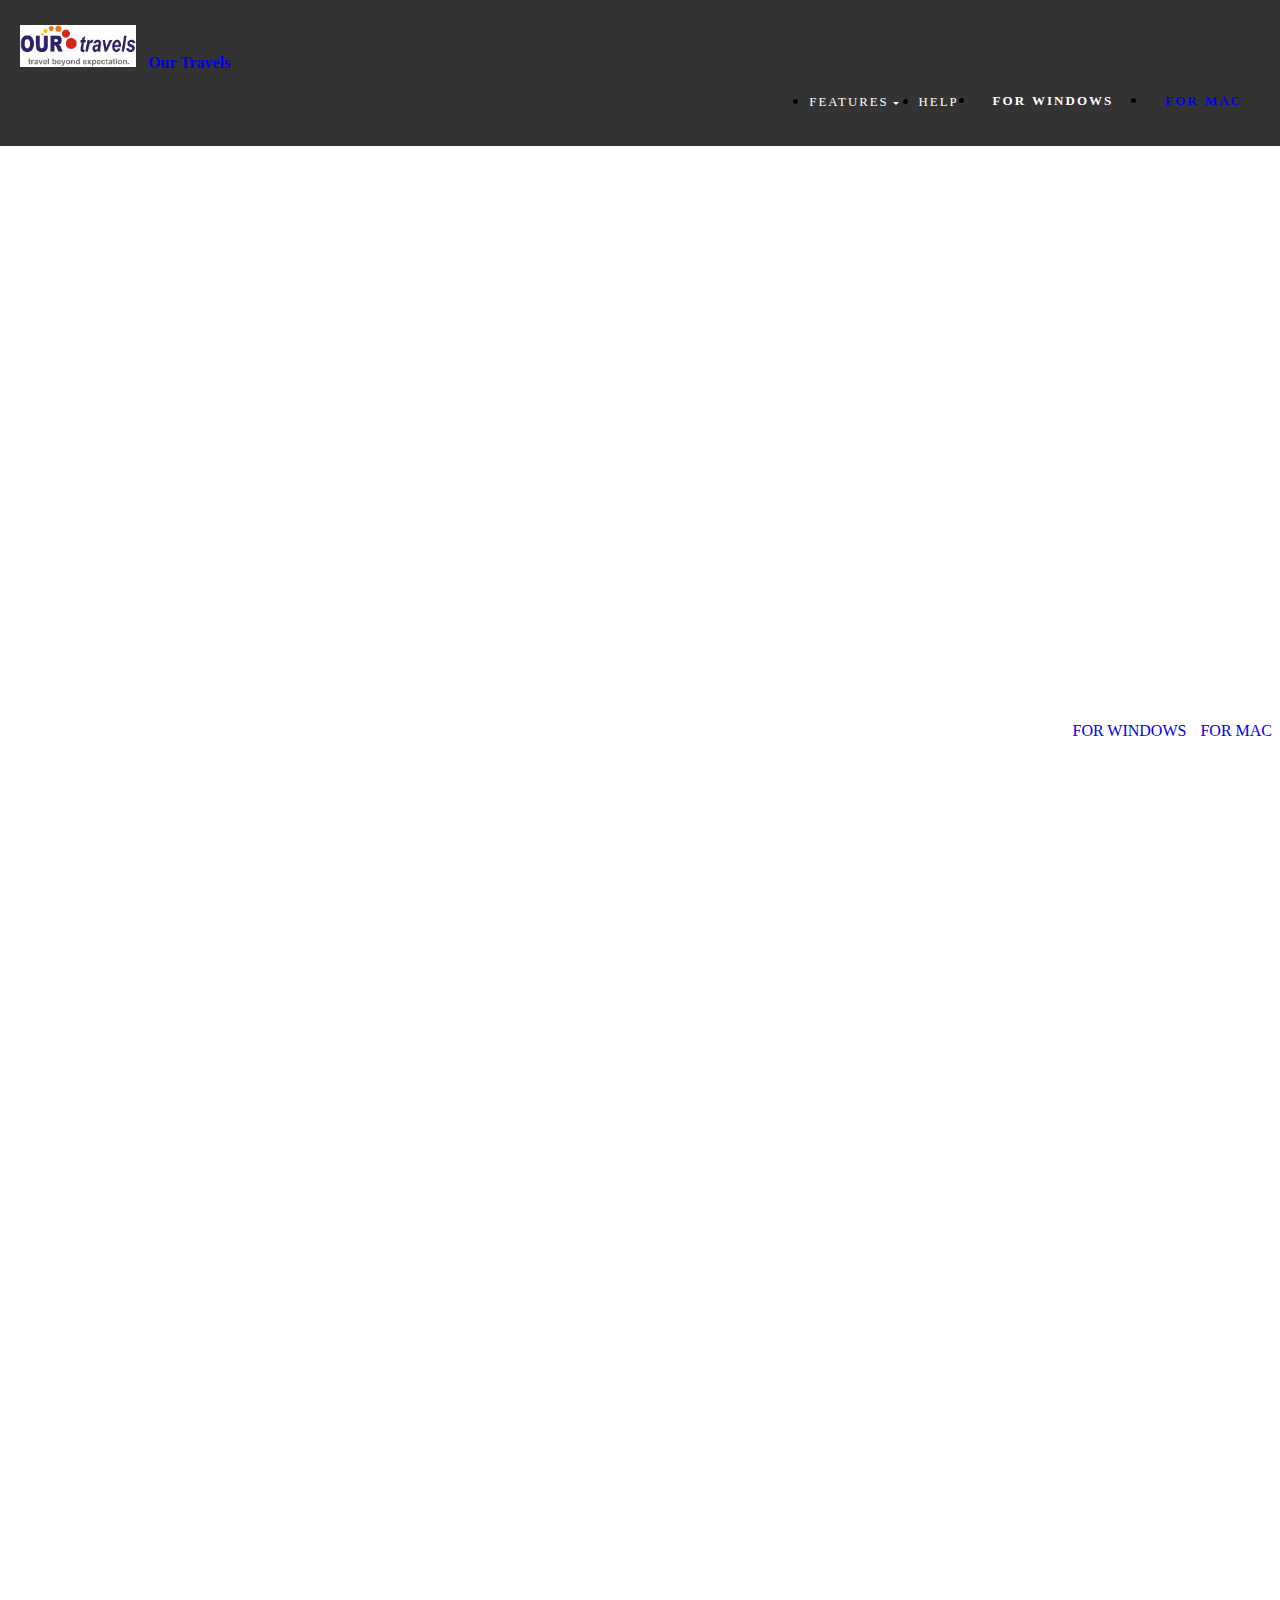
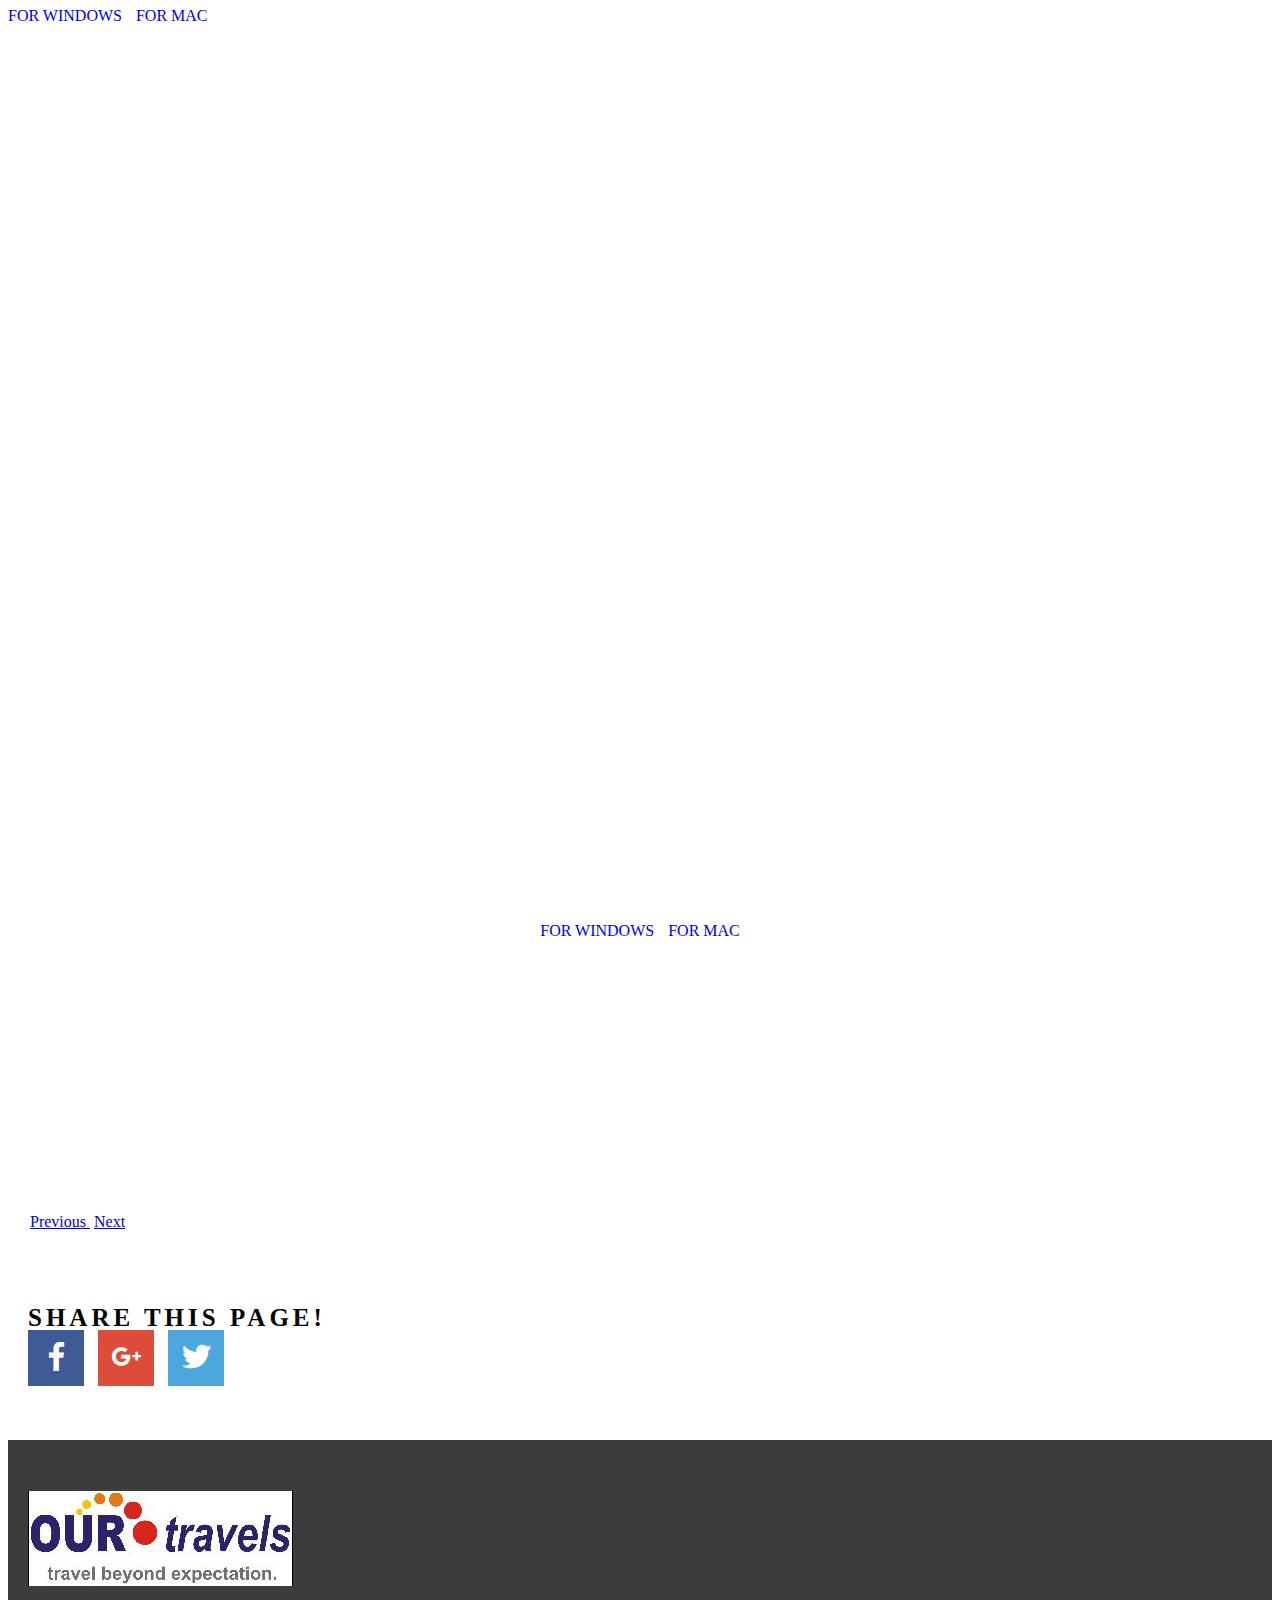
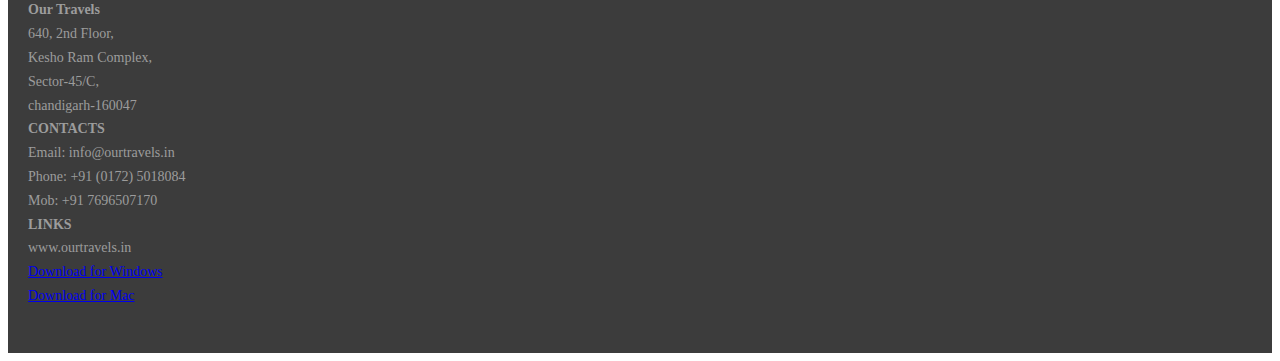
==== index.html @ b55419e9 "create github pages" ====
<!DOCTYPE html>
<html>
<head>
  <!-- Site made with Mobirise Website Builder v3.10.3, https://mobirise.com -->
  <meta charset="UTF-8">
  <meta http-equiv="X-UA-Compatible" content="IE=edge">
  <meta name="generator" content="Mobirise v3.10.3, mobirise.com">
  <meta name="viewport" content="width=device-width, initial-scale=1">
  <link rel="shortcut icon" href="assets/images/logo.png" type="image/x-icon">
  <meta name="description" content="">
  
  <link rel="stylesheet" href="https://fonts.googleapis.com/css?family=Roboto:700,400&amp;subset=cyrillic,latin,greek,vietnamese">
  <link rel="stylesheet" href="assets/bootstrap/css/bootstrap.min.css">
  <link rel="stylesheet" href="assets/socicon/css/socicon.min.css">
  <link rel="stylesheet" href="assets/mobirise/css/style.css">
  <link rel="stylesheet" href="assets/dropdown-menu/style.css">
  <link rel="stylesheet" href="assets/mobirise-slider/style.css">
  <link rel="stylesheet" href="assets/mobirise/css/mbr-additional.css" type="text/css">
  
  
  
</head>
<body>
<section id="dropdown-menu-2btn-0">

    <nav class="navbar navbar-dropdown navbar-fixed-top">

        <div class="container">

            <div class="navbar-brand">
                <a href="https://mobirise.com" class="navbar-logo"><img src="assets/images/our-travels-logo-new-354x128-71.jpg" alt="Mobirise"></a>
                <a class="text-white" href="https://mobirise.com">Our Travels</a>
            </div>

            <button class="navbar-toggler pull-xs-right hidden-md-up" type="button" data-toggle="collapse" data-target="#exCollapsingNavbar">
                <div class="hamburger-icon"></div>
            </button>

            <ul class="nav-dropdown collapse pull-xs-right navbar-toggleable-sm nav navbar-nav" id="exCollapsingNavbar"><li class="nav-item dropdown"><a class="nav-link link dropdown-toggle" data-toggle="dropdown-submenu" href="https://mobirise.com/" aria-expanded="false">FEATURES</a><div class="dropdown-menu"><a class="dropdown-item" href="https://mobirise.com/">About Us</a><a class="dropdown-item" href="https://mobirise.com/">Contact Us</a><div class="dropdown"><a class="dropdown-item dropdown-toggle" data-toggle="dropdown-submenu" href="https://mobirise.com/" aria-expanded="false">Services</a><div class="dropdown-menu dropdown-submenu"><a class="dropdown-item" href="https://mobirise.com/">Image/content slider</a><a class="dropdown-item" href="https://mobirise.com/">Contact forms</a><a class="dropdown-item" href="https://mobirise.com/">Image gallery</a><a class="dropdown-item" href="https://mobirise.com/">Mobile menu</a><a class="dropdown-item" href="https://mobirise.com/">Google maps</a><a class="dropdown-item" href="https://mobirise.com/">Social buttons</a><a class="dropdown-item" href="https://mobirise.com/">Google fonts</a><a class="dropdown-item" href="https://mobirise.com/">Video background</a></div></div><a class="dropdown-item" href="https://mobirise.com/">Packages</a></div></li><li class="nav-item"><a class="nav-link link" href="https://mobirise.com/">HELP</a></li><li class="nav-item nav-btn"><a class="nav-link btn btn-default btn-default-outline" href="https://mobirise.com/">FOR WINDOWS</a></li><li class="nav-item nav-btn"><a class="nav-link btn btn-danger" href="https://mobirise.com/">FOR MAC</a></li></ul>

        </div>

    </nav>

</section>

<section class="engine"><a rel="external" href="https://mobirise.com">easy wysiwyg web design</a></section><section class="mbr-slider mbr-section mbr-section--no-padding carousel slide" data-ride="carousel" data-wrap="true" data-interval="5000" id="slider-1" style="background-color: rgb(255, 255, 255);">
    <div class="mbr-section__container">
        <div>
            <ol class="carousel-indicators">
                <li data-app-prevent-settings="" data-target="#slider-1" class="active" data-slide-to="0"></li><li data-app-prevent-settings="" data-target="#slider-1" data-slide-to="1"></li><li data-app-prevent-settings="" data-target="#slider-1" data-slide-to="2"></li>
            </ol>
            <div class="carousel-inner" role="listbox">
                <div class="mbr-box mbr-section mbr-section--relative mbr-section--fixed-size mbr-section--bg-adapted item dark center mbr-section--full-height active" style="background-image: url(assets/images/slide1.jpg);">
                    <div class="mbr-box__magnet mbr-box__magnet--center-right mbr-box__magnet--sm-padding mbr-after-navbar">
                                            
                        <div class=" container">
                            
                            <div class="row">
                                <div class=" col-md-6 col-md-offset-5">  

                                <div class="mbr-hero">
                                    <h1 class="mbr-hero__text">Car Hire</h1>

                                    <p class="mbr-hero__subtext">We are conceptualized in offering the Pick &amp; Drop facility from Hotel to Airport. For this the clients need to schedule weekly, bi-weekly, etc. for services. For most of our customers, we are on a set schedule. The cabs which we offer are equipped with the latest technology to provide you the comfort journey throughout the travel. We are flexible here to pick and drop services work with your schedule and your needs. As far as the vehicle selection is concerned we ensure the accurate selection for the pick and drop off services. Our extraordinary attributes like safety conscious and knowledgeable drivers and chauffeurs enable us to mark our identity as a unique travel company. Our priorities are customer satisfaction and for that we strive hard to come up to the expectations of the clients. .</p>
                                </div>
                                <div class="mbr-buttons btn-inverse mbr-buttons--left mbr-buttons--right"><a class="mbr-buttons__btn btn btn-lg btn-danger" href="https://mobirise.com">FOR WINDOWS</a> <a class="mbr-buttons__btn btn btn-lg btn-default" href="https://mobirise.com">FOR MAC</a></div>
                                </div>
                            </div>
                        </div>
                    </div>
                </div><div class="mbr-box mbr-section mbr-section--relative mbr-section--fixed-size mbr-section--bg-adapted item dark center mbr-section--full-height" style="background-image: url(assets/images/slide2.jpg);">
                    <div class="mbr-box__magnet mbr-box__magnet--center-left mbr-box__magnet--sm-padding mbr-after-navbar">
                                            
                        <div class=" container">
                            
                            <div class="row">
                                <div class=" col-md-6 col-md-offset-1">  

                                <div class="mbr-hero">
                                    <h1 class="mbr-hero__text">Why Travellers Love Us?</h1>

                                    <p class="mbr-hero__subtext">&nbsp;That’s easy. Because we have realized an important insight since our inception: no two travelers are alike. Customizing packages for travelers have kept us in good stead. Along with that, we also offer our customers a wide range of travel options to suit their budgets. Our strong relationship with agents and hotels around India has ensured that our customers have a great holiday.<br><br>Keep Traveling........!</p>
                                </div>
                                <div class="mbr-buttons btn-inverse mbr-buttons--left"><a class="mbr-buttons__btn btn btn-lg btn-danger" href="https://mobirise.com">FOR WINDOWS</a> <a class="mbr-buttons__btn btn btn-lg btn-default" href="https://mobirise.com">FOR MAC</a></div>
                                </div>
                            </div>
                        </div>
                    </div>
                </div><div class="mbr-box mbr-section mbr-section--relative mbr-section--fixed-size mbr-section--bg-adapted item dark center mbr-section--full-height" style="background-image: url(assets/images/slide3.jpg);">
                    <div class="mbr-box__magnet mbr-box__magnet--center-center mbr-box__magnet--sm-padding mbr-after-navbar">
                                            
                        <div class=" container">
                            
                            <div class="row">
                                <div class=" col-md-8 col-md-offset-2">  

                                <div class="mbr-hero">
                                    <h1 class="mbr-hero__text">Tour Packages</h1>

                                    <p class="mbr-hero__subtext">The client can avail from us the comprehensive range of travel services &amp; tour taxi services. For offering the effective services our tour planner plan as per the specific preferences that can spice up your vacations like the lively tour packages facilitated by us. Our priority is to offer the tour taxi services as per the budget of our devoted customers. We strive hard to make your trip dynamic and to furnish you long hours of enjoyment. The entire range of group travel services offered by us is in line with the industrial standards. Moreover, Customers can visit us or call us to know more about our Travel Services unlimited. We do have tie ups with various other companies in case of some special demands made by the clients regarding the taxi tour services.&nbsp;</p>
                                </div>
                                <div class="mbr-buttons btn-inverse mbr-buttons--center"><a class="mbr-buttons__btn btn btn-lg btn-danger" href="https://mobirise.com">FOR WINDOWS</a> <a class="mbr-buttons__btn btn btn-lg btn-default" href="https://mobirise.com">FOR MAC</a></div>
                                </div>
                            </div>
                        </div>
                    </div>
                </div>
            </div>
            
            <a data-app-prevent-settings="" class="left carousel-control" role="button" data-slide="prev" href="#slider-1">
                <span class="glyphicon glyphicon-menu-left" aria-hidden="true"></span>
                <span class="sr-only">Previous</span>
            </a>
            <a data-app-prevent-settings="" class="right carousel-control" role="button" data-slide="next" href="#slider-1">
                <span class="glyphicon glyphicon-menu-right" aria-hidden="true"></span>
                <span class="sr-only">Next</span>
            </a>
        </div>
    </div>
</section>

<section class="mbr-section mbr-section--relative mbr-section--fixed-size" id="social-buttons1-2" style="background-color: rgb(255, 255, 255);">
    

    <div class="mbr-section__container container">
        <div class="mbr-header mbr-header--inline row" style="padding-top: 40.8px; padding-bottom: 40.8px;">
            <div class="col-sm-4">
                <h3 class="mbr-header__text">SHARE THIS PAGE!</h3>
            </div>
            <div class="mbr-social-icons col-sm-8">
                <div class="mbr-social-likes social-likes_style-1" data-counters="true">
                    <div class="mbr-social-icons__icon social-likes__icon facebook socicon-bg-facebook" title="Share link on Facebook">
                        <i class="socicon socicon-facebook"></i>
                        
                    </div>
                    <div class="mbr-social-icons__icon social-likes__icon plusone socicon-bg-googleplus" title="Share link on Google+">
                        <i class="socicon socicon-googleplus"></i>
                        
                    </div>
                    <div class="mbr-social-icons__icon social-likes__icon twitter socicon-bg-twitter" title="Share link on Twitter">
                        <i class="socicon socicon-twitter"></i>
                    </div>
                </div>
            </div>
        </div>
    </div>
</section>

<section class="mbr-section mbr-section--relative mbr-section--fixed-size" id="contacts1-3" style="background-color: rgb(60, 60, 60);">
    
    <div class="mbr-section__container container">
        <div class="mbr-contacts mbr-contacts--wysiwyg row" style="padding-top: 45px; padding-bottom: 45px;">
            <div class="col-sm-4">
                <div><a href="#top"><img src="assets/images/our-travels-logo-new-265x95-1.jpg" class="mbr-contacts__img mbr-contacts__img--left"></a></div>
            </div>
            <div class="col-sm-8">
                <div class="row">
                    <div class="col-sm-4">
                        <p class="mbr-contacts__text"><strong>Our Travels</strong><br>640, 2nd Floor,<br>Kesho Ram Complex,<br>Sector-45/C,<br>chandigarh-160047</p>
                    </div>
                    <div class="col-sm-4">
                        <p class="mbr-contacts__text"><strong>CONTACTS</strong><br>
Email: info@ourtravels.in<br>
Phone: +91 (0172) 5018084&nbsp;<br>
Mob: +91 7696507170</p>
                    </div>
                    <div class="col-sm-4"><p class="mbr-contacts__text"><strong>LINKS</strong></p><ul class="mbr-contacts__list"><li>www.ourtravels.in</li><li><a class="mbr-contacts__link text-gray" href="https://mobirise.com/mobirise-free-win.zip">Download for Windows</a></li><li><a class="mbr-contacts__link text-gray" href="https://mobirise.com/mobirise-free-mac.zip">Download for Mac</a></li></ul></div>
                </div>
            </div>
        </div>
    </div>
</section>


  <script src="assets/web/assets/jquery/jquery.min.js"></script>
  <script src="assets/bootstrap/js/bootstrap.min.js"></script>
  <script src="assets/smooth-scroll/SmoothScroll.js"></script>
  <script src="assets/bootstrap-carousel-swipe/bootstrap-carousel-swipe.js"></script>
  <script src="assets/social-likes/social-likes.js"></script>
  <script src="assets/mobirise/js/script.js"></script>
  <script src="assets/dropdown-menu/script.js"></script>
  
  
</body>
</html>
---- assets/socicon/css/socicon.min.css ----
@charset "UTF-8";@font-face{font-family:"socicon";src:url("../fonts/socicon.eot");src:url("../fonts/socicon.eot?#iefix") format("embedded-opentype"),url("../fonts/socicon.woff") format("woff"),url("../fonts/socicon.ttf") format("truetype"),url("../fonts/socicon.svg#sociconregular") format("svg");font-weight:normal;font-style:normal}.socicon:before{position:relative;top:1px;display:inline-block;font-family:"socicon";font-style:normal;font-weight:normal;line-height:1;text-transform:none !important;-webkit-font-smoothing:antialiased;-moz-osx-font-smoothing:grayscale}.socicon-twitter:before{content:"\e040"}.socicon-facebook:before{content:"\e041"}.socicon-googleplus:before{content:"\e042"}.socicon-pinterest:before{content:"\e043"}.socicon-foursquare:before{content:"\e044"}.socicon-yahoo:before{content:"\e045"}.socicon-skype:before{content:"\e046"}.socicon-yelp:before{content:"\e047"}.socicon-feedburner:before{content:"\e048"}.socicon-linkedin:before{content:"\e049"}.socicon-viadeo:before{content:"\e04a"}.socicon-xing:before{content:"\e04b"}.socicon-myspace:before{content:"\e04c"}.socicon-soundcloud:before{content:"\e04d"}.socicon-spotify:before{content:"\e04e"}.socicon-grooveshark:before{content:"\e04f"}.socicon-mixcloud:before{content:"\e001"}.socicon-lastfm:before{content:"\e050"}.socicon-youtube:before{content:"\e051"}.socicon-vimeo:before{content:"\e052"}.socicon-dailymotion:before{content:"\e053"}.socicon-vine:before{content:"\e054"}.socicon-flickr:before{content:"\e055"}.socicon-500px:before{content:"\e056"}.socicon-instagram:before{content:"\e057"}.socicon-wordpress:before{content:"\e058"}.socicon-tumblr:before{content:"\e059"}.socicon-blogger:before{content:"\e020"}.socicon-technorati:before{content:"\e021"}.socicon-reddit:before{content:"\e022"}.socicon-dribbble:before{content:"\e023"}.socicon-stumbleupon:before{content:"\e024"}.socicon-digg:before{content:"\e025"}.socicon-envato:before{content:"\e026"}.socicon-behance:before{content:"\e027"}.socicon-delicious:before{content:"\e028"}.socicon-deviantart:before{content:"\e029"}.socicon-forrst:before{content:"\e02a"}.socicon-play:before{content:"\e02b"}.socicon-zerply:before{content:"\e02c"}.socicon-wikipedia:before{content:"\e02d"}.socicon-apple:before{content:"\e02e"}.socicon-flattr:before{content:"\e02f"}.socicon-github:before{content:"\e030"}.socicon-friendfeed:before{content:"\e032"}.socicon-newsvine:before{content:"\e033"}.socicon-identica:before{content:"\e034"}.socicon-bebo:before{content:"\e035"}.socicon-zynga:before{content:"\e036"}.socicon-steam:before{content:"\e037"}.socicon-xbox:before{content:"\e038"}.socicon-windows:before{content:"\e039"}.socicon-outlook:before{content:"\e010"}.socicon-coderwall:before{content:"\e011"}.socicon-tripadvisor:before{content:"\e012"}.socicon-appnet:before{content:"\e013"}.socicon-goodreads:before{content:"\e014"}.socicon-tripit:before{content:"\e015"}.socicon-lanyrd:before{content:"\e016"}.socicon-slideshare:before{content:"\e017"}.socicon-buffer:before{content:"\e018"}.socicon-rss:before{content:"\e00b"}.socicon-vkontakte:before{content:"\e01a"}.socicon-disqus:before{content:"\e019"}.socicon-houzz:before{content:"\e00a"}.socicon-mail:before{content:"\e01f"}.socicon-patreon:before{content:"\e01c"}.socicon-paypal:before{content:"\e00c"}.socicon-playstation:before{content:"\e03d"}.socicon-smugmug:before{content:"\e05e"}.socicon-swarm:before{content:"\e003"}.socicon-triplej:before{content:"\e009"}.socicon-yammer:before{content:"\e005"}.socicon-stackoverflow:before{content:"\e007"}.socicon-drupal:before{content:"\e002"}.socicon-odnoklassniki:before{content:"\e00d"}.socicon-android:before{content:"\e03e"}.socicon-meetup:before{content:"\e03c"}.socicon-persona:before{content:"\e008"}.socicon-amazon:before{content:"\e05c"}.socicon-ello:before{content:"\e006"}.socicon-8tracks:before{content:"\e05b"}.socicon-twitch:before{content:"\e05a"}.socicon-airbnb:before{content:"\e00e"}.socicon-pocket:before{content:"\e01e"}.socicon-whatsapp:before{content:"\e01b"}.socicon-storehouse:before{content:"\e01d"}.socicon-icq:before{content:"\e05d"}.socicon-modelmayhem:before{content:"\e000"}.socicon-istock:before{content:"\e004"}.socicon-angellist:before{content:"\e062"}.socicon-periscope:before{content:"\e00f"}.socicon-ravelry:before{content:"\e05f"}.socicon-snapchat:before{content:"\e03f"}.socicon-weibo:before{content:"\e060"}.socicon-douban:before{content:"\e03b"}.socicon-baidu:before{content:"\e061"}.socicon-qq:before{content:"\e03a"}.socicon-renren:before{content:"\e031"}.socicon-ebay:before{content:"\e063"}.socicon-imdb:before{content:"\e064"}.socicon-stayfriends:before{content:"\e065"}.socicon-residentadvisor:before{content:"\e066"}.socicon-google:before{content:"\e067"}.socicon-yandex:before{content:"\e068"}.socicon-sharethis:before{content:"\e069"}.socicon-bandcamp:before{content:"\e06a"}.socicon-itunes:before{content:"\e06b"}.socicon-deezer:before{content:"\e06c"}.socicon-medium:before{content:"\e06d"}.socicon-telegram:before{content:"\e06e"}.socicon-openid:before{content:"\e06f"}.socicon-amplement:before{content:"\e070"}.socicon-bg-twitter{background:#4da7de}.socicon-bg-twitter:hover{background:#4da7de !important}.socicon-bg-facebook{background:#3e5b98}.socicon-bg-facebook:hover{background:#3e5b98 !important}.socicon-bg-googleplus{background:#dd4b39}.socicon-bg-googleplus:hover{background:#dd4b39 !important}.socicon-bg-pinterest{background:#c92619}.socicon-bg-pinterest:hover{background:#c92619 !important}.socicon-bg-foursquare{background:#f94877}.socicon-bg-foursquare:hover{background:#f94877 !important}.socicon-bg-yahoo{background:#6e2a85}.socicon-bg-yahoo:hover{background:#6e2a85 !important}.socicon-bg-skype{background:#28abe3}.socicon-bg-skype:hover{background:#28abe3 !important}.socicon-bg-yelp{background:#c83218}.socicon-bg-yelp:hover{background:#c83218 !important}.socicon-bg-feedburner{background:#fc0}.socicon-bg-feedburner:hover{background:#fc0 !important}.socicon-bg-linkedin{background:#3371b7}.socicon-bg-linkedin:hover{background:#3371b7 !important}.socicon-bg-viadeo{background:#e4a000}.socicon-bg-viadeo:hover{background:#e4a000 !important}.socicon-bg-xing{background:#005a60}.socicon-bg-xing:hover{background:#005a60 !important}.socicon-bg-myspace{background:#323232}.socicon-bg-myspace:hover{background:#323232 !important}.socicon-bg-soundcloud{background:#fe3801}.socicon-bg-soundcloud:hover{background:#fe3801 !important}.socicon-bg-spotify{background:#7bb342}.socicon-bg-spotify:hover{background:#7bb342 !important}.socicon-bg-grooveshark{background:#000}.socicon-bg-grooveshark:hover{background:#000 !important}.socicon-bg-mixcloud{background:#000}.socicon-bg-mixcloud:hover{background:#000 !important}.socicon-bg-lastfm{background:#d41316}.socicon-bg-lastfm:hover{background:#d41316 !important}.socicon-bg-youtube{background:#e02a20}.socicon-bg-youtube:hover{background:#e02a20 !important}.socicon-bg-vimeo{background:#51b5e7}.socicon-bg-vimeo:hover{background:#51b5e7 !important}.socicon-bg-dailymotion{background:#004e72}.socicon-bg-dailymotion:hover{background:#004e72 !important}.socicon-bg-vine{background:#00b389}.socicon-bg-vine:hover{background:#00b389 !important}.socicon-bg-flickr{background:#1e1e1b}.socicon-bg-flickr:hover{background:#1e1e1b !important}.socicon-bg-500px{background:#58a9de}.socicon-bg-500px:hover{background:#58a9de !important}.socicon-bg-instagram{background:#9c7c6e}.socicon-bg-instagram:hover{background:#9c7c6e !important}.socicon-bg-wordpress{background:#464646}.socicon-bg-wordpress:hover{background:#464646 !important}.socicon-bg-tumblr{background:#45556c}.socicon-bg-tumblr:hover{background:#45556c !important}.socicon-bg-blogger{background:#ec661c}.socicon-bg-blogger:hover{background:#ec661c !important}.socicon-bg-technorati{background:#5cb030}.socicon-bg-technorati:hover{background:#5cb030 !important}.socicon-bg-reddit{background:#e74a1e}.socicon-bg-reddit:hover{background:#e74a1e !important}.socicon-bg-dribbble{background:#e84d88}.socicon-bg-dribbble:hover{background:#e84d88 !important}.socicon-bg-stumbleupon{background:#e64011}.socicon-bg-stumbleupon:hover{background:#e64011 !important}.socicon-bg-digg{background:#1d1d1b}.socicon-bg-digg:hover{background:#1d1d1b !important}.socicon-bg-envato{background:#597c3a}.socicon-bg-envato:hover{background:#597c3a !important}.socicon-bg-behance{background:#000}.socicon-bg-behance:hover{background:#000 !important}.socicon-bg-delicious{background:#020202}.socicon-bg-delicious:hover{background:#020202 !important}.socicon-bg-deviantart{background:#c5d200}.socicon-bg-deviantart:hover{background:#c5d200 !important}.socicon-bg-forrst{background:#5b9a68}.socicon-bg-forrst:hover{background:#5b9a68 !important}.socicon-bg-play{background:#000}.socicon-bg-play:hover{background:#000 !important}.socicon-bg-zerply{background:#9dbc7a}.socicon-bg-zerply:hover{background:#9dbc7a !important}.socicon-bg-wikipedia{background:#000}.socicon-bg-wikipedia:hover{background:#000 !important}.socicon-bg-apple{background:#b9bfc1}.socicon-bg-apple:hover{background:#b9bfc1 !important}.socicon-bg-flattr{background:#f67c1a}.socicon-bg-flattr:hover{background:#f67c1a !important}.socicon-bg-github{background:#221e1b}.socicon-bg-github:hover{background:#221e1b !important}.socicon-bg-friendfeed{background:#2f72c4}.socicon-bg-friendfeed:hover{background:#2f72c4 !important}.socicon-bg-newsvine{background:#075b2f}.socicon-bg-newsvine:hover{background:#075b2f !important}.socicon-bg-identica{background:#000}.socicon-bg-identica:hover{background:#000 !important}.socicon-bg-bebo{background:#ef1011}.socicon-bg-bebo:hover{background:#ef1011 !important}.socicon-bg-zynga{background:#dc0606}.socicon-bg-zynga:hover{background:#dc0606 !important}.socicon-bg-steam{background:#171a21}.socicon-bg-steam:hover{background:#171a21 !important}.socicon-bg-xbox{background:#92c83e}.socicon-bg-xbox:hover{background:#92c83e !important}.socicon-bg-windows{background:#00bdf6}.socicon-bg-windows:hover{background:#00bdf6 !important}.socicon-bg-outlook{background:#0072c6}.socicon-bg-outlook:hover{background:#0072c6 !important}.socicon-bg-coderwall{background:#3e8dcc}.socicon-bg-coderwall:hover{background:#3e8dcc !important}.socicon-bg-tripadvisor{background:#4b7e37}.socicon-bg-tripadvisor:hover{background:#4b7e37 !important}.socicon-bg-appnet{background:#494949}.socicon-bg-appnet:hover{background:#494949 !important}.socicon-bg-goodreads{background:#463020}.socicon-bg-goodreads:hover{background:#463020 !important}.socicon-bg-tripit{background:#1982c3}.socicon-bg-tripit:hover{background:#1982c3 !important}.socicon-bg-lanyrd{background:#3c80c9}.socicon-bg-lanyrd:hover{background:#3c80c9 !important}.socicon-bg-slideshare{background:#4ba3a6}.socicon-bg-slideshare:hover{background:#4ba3a6 !important}.socicon-bg-buffer{background:#000}.socicon-bg-buffer:hover{background:#000 !important}.socicon-bg-rss{background:#f26109}.socicon-bg-rss:hover{background:#f26109 !important}.socicon-bg-vkontakte{background:#5a7fa6}.socicon-bg-vkontakte:hover{background:#5a7fa6 !important}.socicon-bg-disqus{background:#2e9fff}.socicon-bg-disqus:hover{background:#2e9fff !important}.socicon-bg-houzz{background:#7cc04b}.socicon-bg-houzz:hover{background:#7cc04b !important}.socicon-bg-mail{background:#000}.socicon-bg-mail:hover{background:#000 !important}.socicon-bg-patreon{background:#e44727}.socicon-bg-patreon:hover{background:#e44727 !important}.socicon-bg-paypal{background:#009cde}.socicon-bg-paypal:hover{background:#009cde !important}.socicon-bg-playstation{background:#000}.socicon-bg-playstation:hover{background:#000 !important}.socicon-bg-smugmug{background:#acfd32}.socicon-bg-smugmug:hover{background:#acfd32 !important}.socicon-bg-swarm{background:#fc9d3c}.socicon-bg-swarm:hover{background:#fc9d3c !important}.socicon-bg-triplej{background:#e53531}.socicon-bg-triplej:hover{background:#e53531 !important}.socicon-bg-yammer{background:#1175c4}.socicon-bg-yammer:hover{background:#1175c4 !important}.socicon-bg-stackoverflow{background:#fd9827}.socicon-bg-stackoverflow:hover{background:#fd9827 !important}.socicon-bg-drupal{background:#00598e}.socicon-bg-drupal:hover{background:#00598e !important}.socicon-bg-odnoklassniki{background:#f48420}.socicon-bg-odnoklassniki:hover{background:#f48420 !important}.socicon-bg-android{background:#8ec047}.socicon-bg-android:hover{background:#8ec047 !important}.socicon-bg-meetup{background:#e2373c}.socicon-bg-meetup:hover{background:#e2373c !important}.socicon-bg-persona{background:#e6753d}.socicon-bg-persona:hover{background:#e6753d !important}.socicon-bg-amazon{background:#f90}.socicon-bg-amazon:hover{background:#f90 !important}.socicon-bg-ello{background:#000}.socicon-bg-ello:hover{background:#000 !important}.socicon-bg-8tracks{background:#122c4b}.socicon-bg-8tracks:hover{background:#122c4b !important}.socicon-bg-twitch{background:#6441a5}.socicon-bg-twitch:hover{background:#6441a5 !important}.socicon-bg-airbnb{background:#ff5a5f}.socicon-bg-airbnb:hover{background:#ff5a5f !important}.socicon-bg-pocket{background:#ed4055}.socicon-bg-pocket:hover{background:#ed4055 !important}.socicon-bg-whatsapp{background:#20b038}.socicon-bg-whatsapp:hover{background:#20b038 !important}.socicon-bg-storehouse{background:#25b0e6}.socicon-bg-storehouse:hover{background:#25b0e6 !important}.socicon-bg-icq{background:#7ebd00}.socicon-bg-icq:hover{background:#7ebd00 !important}.socicon-bg-modelmayhem{background:#000}.socicon-bg-modelmayhem:hover{background:#000 !important}.socicon-bg-istock{background:#000}.socicon-bg-istock:hover{background:#000 !important}.socicon-bg-angellist{background:#000}.socicon-bg-angellist:hover{background:#000 !important}.socicon-bg-periscope{background:#3aa4c6}.socicon-bg-periscope:hover{background:#3aa4c6 !important}.socicon-bg-ravelry{background:#b6014c}.socicon-bg-ravelry:hover{background:#b6014c !important}.socicon-bg-snapchat{background:#fffa37}.socicon-bg-snapchat:hover{background:#fffa37 !important}.socicon-bg-weibo{background:#e31c34}.socicon-bg-weibo:hover{background:#e31c34 !important}.socicon-bg-douban{background:#3ca353}.socicon-bg-douban:hover{background:#3ca353 !important}.socicon-bg-baidu{background:#2629d9}.socicon-bg-baidu:hover{background:#2629d9 !important}.socicon-bg-qq{background:#4297d3}.socicon-bg-qq:hover{background:#4297d3 !important}.socicon-bg-renren{background:#2266b0}.socicon-bg-renren:hover{background:#2266b0 !important}.socicon-bg-ebay{background:#333}.socicon-bg-ebay:hover{background:#333 !important}.socicon-bg-imdb{background:#e8ba00}.socicon-bg-imdb:hover{background:#e8ba00 !important}.socicon-bg-stayfriends{background:#f08a1c}.socicon-bg-stayfriends:hover{background:#f08a1c !important}.socicon-bg-residentadvisor{background:#b3be1b}.socicon-bg-residentadvisor:hover{background:#b3be1b !important}.socicon-bg-google{background:#4285f4}.socicon-bg-google:hover{background:#4285f4 !important}.socicon-bg-yandex{background:#f00}.socicon-bg-yandex:hover{background:#f00 !important}.socicon-bg-sharethis{background:#01bf01}.socicon-bg-sharethis:hover{background:#01bf01 !important}.socicon-bg-bandcamp{background:#619aa9}.socicon-bg-bandcamp:hover{background:#619aa9 !important}.socicon-bg-itunes{background:#ff5e51}.socicon-bg-itunes:hover{background:#ff5e51 !important}.socicon-bg-deezer{background:#32323d}.socicon-bg-deezer:hover{background:#32323d !important}.socicon-bg-medium{background:#000}.socicon-bg-medium:hover{background:#000 !important}.socicon-bg-telegram{background:#08c}.socicon-bg-telegram:hover{background:#08c !important}.socicon-bg-openid{background:#f78c40}.socicon-bg-openid:hover{background:#f78c40 !important}.socicon-bg-amplement{background:#0996c3}.socicon-bg-amplement:hover{background:#0996c3 !important}
---- assets/mobirise/css/style.css ----
.is-builder .animated {
  -webkit-animation-name: none !important;
  animation-name: none !important;
}
html {
  position: relative;
  min-height: 100%;
}
.mbr-embedded-video {
  position: relative;
}
.mbr-background-video,
.mbr-background-video-preview {
  bottom: 0;
  left: 0;
  overflow: hidden;
  position: absolute;
  right: 0;
  top: 0;
}
.mbr-parallax-background,
.mbr-background {
  background-attachment: fixed !important;
  background-position: 50% 0;
  background-repeat: no-repeat;
  background-size: cover !important;
}
.mbr-hidden-scrollbar .mbr-parallax-background {
  background-size: auto 130%;
}
.mobile .mbr-parallax-background {
  background-attachment: scroll !important;
}
.mbr-background {
  background-attachment: scroll !important;
}
.mbr-navbar {
  position: relative;
  width: 100%;
}
.mbr-navbar:before {
  content: "";
  display: block;
}
.mbr-navbar__brand-link:after,
.mbr-navbar__brand-img {
  max-height: 74px;
  height: 100%;
}
.mbr-navbar:before,
.mbr-navbar__container {
  height: 98px;
}
.mbr-navbar--ss .mbr-navbar__brand-link:after,
.mbr-navbar--ss .mbr-navbar__brand-img {
  height: 74px;
}
.mbr-navbar--ss:before,
.mbr-navbar--ss .mbr-navbar__container {
  height: 98px;
}
.mbr-navbar--xs .mbr-navbar__brand-link:after,
.mbr-navbar--xs .mbr-navbar__brand-img {
  height: 32px;
}
.mbr-navbar--xs:before,
.mbr-navbar--xs .mbr-navbar__container {
  height: 56px;
}
.mbr-navbar--s .mbr-navbar__brand-link:after,
.mbr-navbar--s .mbr-navbar__brand-img {
  height: 48px;
}
.mbr-navbar--s:before,
.mbr-navbar--s .mbr-navbar__container {
  height: 72px;
}
.mbr-navbar--m .mbr-navbar__brand-link:after,
.mbr-navbar--m .mbr-navbar__brand-img {
  height: 64px;
}
.mbr-navbar--m:before,
.mbr-navbar--m .mbr-navbar__container {
  height: 88px;
}
.mbr-navbar--l .mbr-navbar__brand-link:after,
.mbr-navbar--l .mbr-navbar__brand-img {
  height: 96px;
}
.mbr-navbar--l:before,
.mbr-navbar--l .mbr-navbar__container {
  height: 120px;
}
.mbr-navbar--xl .mbr-navbar__brand-link:after,
.mbr-navbar--xl .mbr-navbar__brand-img {
  height: 128px;
}
.mbr-navbar--xl:before,
.mbr-navbar--xl .mbr-navbar__container {
  height: 152px;
}
.mbr-navbar--short .mbr-navbar__brand-link:after,
.mbr-navbar--short .mbr-navbar__brand-img {
  height: 40px;
}
.mbr-navbar--short .mbr-brand__logo .mbr-iconfont{
  font-size: 40px;
}
.mbr-navbar--short:before,
.mbr-navbar--short .mbr-navbar__container {
  height: 64px;
}
.mbr-navbar--short .mbr-navbar__container {
  padding: 12px 0;
}
@media (max-width: 767px) {
  .mbr-navbar--short .mbr-navbar__brand-link:after,
  .mbr-navbar--short .mbr-navbar__brand-img {
    height: 31px;
  }
  .mbr-navbar--short:before,
  .mbr-navbar--short .mbr-navbar__container {
    height: 45px;
  }
  .mbr-navbar--short .mbr-navbar__container {
    padding: 7px 0;
  }
}
.mbr-navbar__brand-img {
  position: relative;
}
.mbr-navbar__brand-img,
.mbr-navbar__container,
.mbr-navbar__section {
  -webkit-transition: all 300ms ease-in-out 0s;
  -o-transition: all 300ms ease-in-out 0s;
  transition: all 300ms ease-in-out 0s;
}
.mbr-navbar__section {
  background: #2c2c2c;
  height: auto;
  position: absolute;
  top: 0;
  width: 100%;
  z-index: 1000;
}
.mbr-navbar__container {
  display: table;
  padding: 12px 0;
  width: 100%;
}
.mbr-navbar__menu-box {
  display: table;
  width: 100%;
}
.mbr-navbar__menu-box--inline-left,
.mbr-navbar__menu-box--inline-center,
.mbr-navbar__menu-box--inline-right {
  display: block;
  text-align: left;
}
.mbr-navbar__menu-box--inline-center {
  text-align: center;
}
.mbr-navbar__menu-box--inline-right {
  text-align: right;
}
.mbr-navbar__column {
  display: table-cell;
  vertical-align: middle;
}
.mbr-navbar__column--xxs {
  width: 1%;
}
.mbr-navbar__column--xs {
  width: 10%;
}
.mbr-navbar__column--s {
  width: 20%;
}
.mbr-navbar__column--m {
  width: 30%;
}
.mbr-navbar__column--l {
  width: 40%;
}
.mbr-navbar__column--xl {
  width: 50%;
}
.mbr-navbar__menu-box--inline-left .mbr-navbar__column,
.mbr-navbar__menu-box--inline-center .mbr-navbar__column,
.mbr-navbar__menu-box--inline-right .mbr-navbar__column {
  display: inline-block;
}
.mbr-navbar__items {
  float: left;
  padding-left: 0px;
  position: relative;
  left: -20px;
}
.mbr-navbar__items--right {
  float: right;
  left: 0;
}
.float-left {
  float: left;
}
.mbr-navbar__item {
  display: block;
  float: left;
  position: relative;
}
.mbr-navbar__hamburger {
  display: none;
  margin-top: -11px;
  position: absolute;
  right: 0;
  top: 50%;
  z-index: 10000;
}
.mbr-navbar--collapsed .mbr-navbar__container {
  position: relative;
}
.mbr-navbar--collapsed .mbr-navbar__column {
  display: block;
  width: 100%;
}
.mbr-navbar--collapsed .mbr-navbar__items--right {
  padding-top: 13px;
}
.mbr-navbar--collapsed .mbr-navbar__menu {
  background: rgba(0, 0, 0, 0.9);
  display: none;
  height: 100%;
  left: 0;
  position: fixed;
  top: 0;
  width: 100%;
  z-index: 9999;
}
.mbr-navbar--collapsed .mbr-navbar__menu-box {
  display: table-cell;
  vertical-align: middle;
}
.mbr-navbar--collapsed .mbr-navbar__items {
  float: none;
}
.mbr-navbar--collapsed .mbr-navbar__item {
  float: none;
}
.mbr-navbar--collapsed .mbr-navbar__hamburger {
  display: block;
}
.mbr-navbar--collapsed.mbr-navbar--open .mbr-navbar__menu {
  display: table;
}
.mbr-navbar--collapsed.mbr-navbar--open:not(.mbr-navbar--sticky) .mbr-navbar__section {
  background: none;
  position: fixed;
}
.mbr-navbar--collapsed.mbr-navbar--open .mbr-navbar__brand {
  visibility: hidden;
}
.mbr-navbar--collapsed.mbr-navbar--sticky.mbr-navbar--open .mbr-navbar__brand {
  visibility: visible;
}
.mbr-navbar--collapsed.mbr-navbar--open .mbr-navbar__brand-img,
.mbr-navbar--collapsed.mbr-navbar--open .mbr-navbar__container {
  -webkit-transition: none;
  -o-transition: none;
  transition: none;
}
.mbr-navbar--freeze.mbr-navbar--collapsed.mbr-navbar--open .mbr-navbar__hamburger,
.mbr-navbar--freeze.mbr-navbar--collapsed.mbr-navbar--open .mbr-navbar__hamburger:hover {
  color: #fff !important;
}
.mbr-navbar--sticky .mbr-navbar__section {
  position: fixed;
}
.mbr-navbar--absolute {
  position: absolute;
}
/* fix for popup menu conflict */
@media (max-width: 480px) {
  .mbr-navbar--absolute.mbr-navbar[id^=menu-] {
    position: absolute;
  }
}
.mbr-navbar--transparent .mbr-navbar__section {
  background: none;
}
.mbr-navbar--stuck .mbr-navbar__section,
.mbr-navbar--relative .mbr-navbar__section {
  background: #2c2c2c;
}
@media (max-width: 991px) {
  .mbr-navbar--auto-collapse .mbr-navbar__container {
    position: relative;
  }
  .mbr-navbar--auto-collapse .mbr-navbar__column {
    display: block;
    width: 100%;
  }
  .mbr-navbar__column {
    max-height: 100vh;
    overflow-x: hidden;
    overflow-y:auto;
  }
  .mbr-navbar__column::-webkit-scrollbar {
    display:none;
  }
  .mbr-navbar--auto-collapse .mbr-navbar__items--right {
    padding-top: 13px;
  }
  .mbr-navbar--auto-collapse .mbr-navbar__menu {
    background: rgba(0, 0, 0, 0.9);
    display: none;
    height: 100%;
    left: 0;
    position: fixed;
    top: 0;
    width: 100%;
    z-index: 9999;
  }
  .mbr-navbar--auto-collapse .mbr-navbar__menu-box {
    display: table-cell;
    vertical-align: middle;
  }
  .mbr-navbar--auto-collapse .mbr-navbar__items {
    float: none;
  }
  .mbr-navbar--auto-collapse .mbr-navbar__item {
    float: none;
  }
  .mbr-navbar--auto-collapse .mbr-navbar__hamburger {
    display: block;
  }
  .mbr-navbar--auto-collapse.mbr-navbar--open .mbr-navbar__menu {
    display: table;
  }
  .mbr-navbar--auto-collapse.mbr-navbar--open:not(.mbr-navbar--sticky) .mbr-navbar__section {
    background: none;
    position: fixed;
  }
  .mbr-navbar--auto-collapse.mbr-navbar--open .mbr-navbar__brand {
    visibility: hidden;
  }
  .mbr-navbar--auto-collapse.mbr-navbar--sticky.mbr-navbar--open .mbr-navbar__brand {
    visibility: visible;
  }
  .mbr-navbar--auto-collapse.mbr-navbar--open .mbr-navbar__brand-img,
  .mbr-navbar--auto-collapse.mbr-navbar--open .mbr-navbar__container {
    -webkit-transition: none;
    -o-transition: none;
    transition: none;
  }
}
.mbr-after-navbar:before {
  content: "";
  display: block;
  height: 98px;
}
.mbr-hamburger {
  cursor: pointer;
  height: 23px;
  width: 30px;
}
.mbr-hamburger:focus {
  outline: none;
}
.mbr-hamburger__line,
.mbr-hamburger__line:before,
.mbr-hamburger__line:after {
  content: "";
  position: absolute;
  display: block;
  height: 1px;
  cursor: pointer;
}
.mbr-hamburger__line,
.mbr-hamburger__line:before,
.mbr-hamburger__line:after {
  width: 30px;
  border-bottom: 5px solid;
  top: 9px;
}
.mbr-hamburger__line:before {
  top: -9px;
}
.mbr-hamburger__line:after {
  top: 9px;
}
.mbr-hamburger__line,
.mbr-hamburger__line:before,
.mbr-hamburger__line:after {
  -webkit-transition: all 300ms ease-in-out;
  transition: all 300ms ease-in-out;
}
.mbr-hamburger--open .mbr-hamburger__line {
  border-color: transparent;
}
.mbr-hamburger--open .mbr-hamburger__line:before,
.mbr-hamburger--open .mbr-hamburger__line:after {
  top: 0;
}
.mbr-hamburger--open .mbr-hamburger__line:before {
  -ms-transform: rotate(45deg);
  -webkit-transform: rotate(45deg);
  transform: rotate(45deg);
}
.mbr-hamburger--open .mbr-hamburger__line:after {
  top: 10px;
  -ms-transform: translatey(-10px) rotate(-45deg);
  -webkit-transform: translatey(-10px) rotate(-45deg);
  transform: translatey(-10px) rotate(-45deg);
}
@media (max-width: 767px) {
  .mbr-hamburger {
    height: 23px;
    width: 27px;
  }
  .mbr-hamburger__line,
  .mbr-hamburger__line:before,
  .mbr-hamburger__line:after {
    width: 27px;
    border-bottom: 4px solid;
    top: 9px;
  }
  .mbr-hamburger__line:before {
    top: -9px;
  }
  .mbr-hamburger__line:after {
    top: 9px;
  }
}

.navbar-dropdown .hamburger-icon {
  content: "";
  width: 16px;
  -webkit-box-shadow: 0 -6px 0 1px,0 0 0 1px,0 6px 0 1px;
  -moz-box-shadow: 0 -6px 0 1px,0 0 0 1px,0 6px 0 1px;
  box-shadow: 0 -6px 0 1px,0 0 0 1px,0 6px 0 1px;
}

.mbr-brand {
  display: block;
  float: left;
  position: relative;
}
.mbr-brand,
.mbr-brand:hover {
  text-decoration: none;
}
.mbr-brand__name {
  display: block;
  font-weight: bold;
  margin-top: 5px;
  text-align: center;
}
.mbr-brand__name,
.mbr-brand__name:hover {
  text-decoration: none;
}
.mbr-brand--inline {
  display: table;
}
.mbr-brand--inline:after {
  content: "";
  display: table-cell;
  width: 1px;
}
.mbr-brand--inline .mbr-brand__logo,
.mbr-brand--inline .mbr-brand__name {
  display: table-cell;
  vertical-align: middle;
}
.mbr-brand--inline .mbr-brand__logo {
  padding-right: 10px;
}
.mbr-brand--inline .mbr-brand__name {
  margin: 0;
  text-align: left;
}
.mbr-form {
  display: table;
  margin-top: -13px;
  position: relative;
  top: 14px;
  width: 100%;
}
.mbr-form__left,
.mbr-form__right {
  display: table-cell;
  vertical-align: top;
}
.mbr-form__left {
  padding-right: 3px;
}
.mbr-form__right {
  width: 1px;
}
@media (max-width: 530px) {
  .mbr-form {
    display: block;
    margin-top: -27px;
    position: relative;
    top: 26px;
  }
  .mbr-form__left,
  .mbr-form__right {
    display: block;
  }
  .mbr-form__left {
    margin-bottom: 12px;
    padding-right: 0;
  }
  .mbr-form__right {
    width: 100%;
  }
}
.mbr-section {
  padding: 0 20px;
}
.mbr-section--no-padding {
  padding: 0;
}
.mbr-section--relative {
  position: relative;
}
.mbr-section--fixed-size {
  overflow: hidden;
}
.mbr-section--full-height {
  height: 100vh;
}
.mbr-section--full-height.mbr-after-navbar:before {
  display: none;
}
.mbr-section--bg-adapted {
  background-attachment: scroll;
  background-position: 50% 0;
  background-repeat: no-repeat;
  background-size: cover;
}
.mbr-section--gray {
  background-color: #444444;
}
.mbr-section--light-gray {
  background-color: #f0f0f0;
}
.mbr-section--dark-gray {
  background-color: #3c3c3c;
}
.mbr-section__container {
  padding: 0;
  position: relative;
  z-index: 3;
}
.mbr-section__container--center {
  text-align: center;
}
.mbr-section__container--std-padding {
  padding: 93px 0;
}
.mbr-section__container--std-top-padding {
  padding-top: 93px;
}
.mbr-section__container--std-bot-padding {
  padding-bottom: 93px;
}
.mbr-section__container--sm-padding {
  padding: 41px 0;
}
.mbr-section__container--sm-top-padding {
  padding-top: 41px;
}
.mbr-section__container--sm-bot-padding {
  padding-bottom: 41px;
}
.mbr-section__container--isolated {
  padding-bottom: 93px;
  padding-top: 93px;
}
.mbr-section__container--first {
  padding-top: 93px;
  padding-bottom: 41px;
}
.mbr-section__container--middle {
  padding-bottom: 41px;
}
.mbr-section__container--last {
  padding-bottom: 93px;
}
.mbr-section__row {
  margin-left: -24px;
  margin-right: -24px;
}
.mbr-section__col {
  overflow: hidden;
  padding-left: 24px;
  padding-right: 24px;
}
.mbr-section__left {
  padding-right: 40px;
}
.mbr-section__right {
  padding-left: 15px;
}
.mbr-section__header {
  line-height: 1.5em;
  margin: -10px 0 0;
  text-align: center;
}
@media (min-width: 768px) {
  .mbr-section--short-paddings .mbr-section__container--std-padding {
    padding: 59px 0;
  }
  .mbr-section--short-paddings .mbr-section__container--std-top-padding {
    padding-top: 59px;
  }
  .mbr-section--short-paddings .mbr-section__container--std-bot-padding {
    padding-bottom: 59px;
  }
  .mbr-section--short-paddings .mbr-section__container--sm-padding {
    padding: 41px 0;
  }
  .mbr-section--short-paddings .mbr-section__container--sm-top-padding {
    padding-top: 41px;
  }
  .mbr-section--short-paddings .mbr-section__container--sm-bot-padding {
    padding-bottom: 41px;
  }
  .mbr-section--short-paddings .mbr-section__container--isolated {
    padding-bottom: 59px;
    padding-top: 59px;
  }
  .mbr-section--short-paddings .mbr-section__container--first {
    padding-top: 59px;
    padding-bottom: 41px;
  }
  .mbr-section--short-paddings .mbr-section__container--middle {
    padding-bottom: 41px;
  }
  .mbr-section--short-paddings .mbr-section__container--last {
    padding-bottom: 59px;
  }
}
@media (max-width: 767px) {
  .mbr-section__left {
    padding-right: 15px;
  }
  .mbr-section__right {
    padding-left: 15px;
    padding-top: 51px;
  }
}
.mbr-arrow {
  bottom: 71px;
  left: 0;
  line-height: 1px;
  padding: 0 20px;
  position: absolute;
  width: 100%;
  z-index: 3;
}
.mbr-arrow__link {
  display: inline-block;
  font-size: 26px;
}
.mbr-arrow__link,
.mbr-arrow__link:hover,
.mbr-arrow__link:focus {
  color: #fff;
}
.mbr-arrow--floating .mbr-arrow__link {
  -webkit-animation: floating-arrow 1.6s infinite ease-in-out 0s;
  -o-animation: floating-arrow 1.6s infinite ease-in-out 0s;
  animation: floating-arrow 1.6s infinite ease-in-out 0s;
}
@-webkit-keyframes floating-arrow {
  from {
    -webkit-transform: translateY(0);
    transform: translateY(0);
  }
  65% {
    -webkit-transform: translateY(11px);
    transform: translateY(11px);
  }
  to {
    -webkit-transform: translateY(0);
    transform: translateY(0);
  }
}
@-o-keyframes floating-arrow {
  from {
    -webkit-transform: translateY(0);
    transform: translateY(0);
  }
  65% {
    -webkit-transform: translateY(11px);
    transform: translateY(11px);
  }
  to {
    -webkit-transform: translateY(0);
    transform: translateY(0);
  }
}
@keyframes floating-arrow {
  from {
    -webkit-transform: translateY(0);
    transform: translateY(0);
  }
  65% {
    -webkit-transform: translateY(11px);
    transform: translateY(11px);
  }
  to {
    -webkit-transform: translateY(0);
    transform: translateY(0);
  }
}
.mbr-arrow--dark .mbr-arrow__link,
.mbr-arrow--dark .mbr-arrow__link:hover,
.mbr-arrow--dark .mbr-arrow__link:focus {
  color: #252525;
}
@media (max-width: 767px) {
  .mbr-arrow {
    bottom: 41px;
  }
}
@media (max-width: 320px) {
  .mbr-arrow {
    bottom: 21px;
    text-align: center;
  }
}
@media all and (device-width: 320px) and (device-height: 568px) and (orientation: portrait) {
  .mbr-arrow {
    bottom: 31px;
  }
}
.mbr-box {
  display: table;
  width: 100%;
}
.mbr-box--fixed {
  table-layout: fixed;
}
.mbr-box--stretched {
  height: 100%;
}
.mbr-box__magnet {
  display: table-cell;
  float: none;
  height: 100%;
  margin-bottom: 0;
  margin-top: 0;
  text-align: center;
  vertical-align: middle;
}
.mbr-box__magnet--sm-padding {
  padding: 41px 0;
}
.mbr-box__magnet--top-left,
.mbr-box__magnet--top-center,
.mbr-box__magnet--top-right {
  vertical-align: top;
}
.mbr-box__magnet--bottom-left,
.mbr-box__magnet--bottom-center,
.mbr-box__magnet--bottom-right {
  vertical-align: bottom;
}
.mbr-box__magnet--top-left,
.mbr-box__magnet--center-left,
.mbr-box__magnet--bottom-left {
  text-align: left;
}
.mbr-box__magnet--top-right,
.mbr-box__magnet--center-right,
.mbr-box__magnet--bottom-right {
  text-align: right;
}
.mbr-box__container {
  height: 50%;
}
@media (max-width: 767px) {
  .mbr-box__container {
    height: 100%;
  }
  .mbr-box--adapted {
    display: block;
  }
  .mbr-box--adapted > .mbr-box__magnet {
    display: block;
    height: auto;
  }
}
.mbr-overlay {
  background: #222;
  bottom: 0;
  left: 0;
  position: absolute;
  right: 0;
  top: 0;
  z-index: 2;
}
.mbr-google-map__marker {
  color: #252525;
  display: none;
  margin: 0;
}
.mbr-google-map--loaded .mbr-google-map__marker {
  display: block;
}
.mbr-hero {
  color: #fff;
  position: relative;
}
.mbr-hero__text {
  font-size: 46px;
  font-weight: bold;
  left: -2px;
  letter-spacing: 2px;
  line-height: 50px;
  margin: -18px 0 1px 0;
  padding-bottom: 41px;
  position: relative;
  top: 8px;
}
.mbr-hero__subtext {
  font-size: 21px;
  line-height: 29px;
  margin: -32px 0 3px 0;
  padding: 0 0 41px 0;
  position: relative;
  top: 6px;
}
.mbr-figure {
  display: inline-block;
  /*line-height: 1px;*/
  margin: 0;
  max-width: 100%;
  overflow: hidden;
  position: relative;
}
.mbr-figure--no-bg {
  background: none;
}
.mbr-figure--full-width {
  display: block;
  width: 100%;
}
.mbr-figure.mbr-after-navbar:before {
  display: none;
}
.mbr-figure--full-width iframe,
.mbr-figure--full-width .mbr-figure__img,
.mbr-figure--full-width .mbr-figure__map {
  width: 100%;
}
.mbr-figure iframe,
.mbr-figure__img,
.mbr-figure__map {
  max-width: 100%;
}
@-webkit-keyframes mapCircleLoading {
  from {
    -webkit-transform: rotate(0deg);
  }
  to {
    -webkit-transform: rotate(359deg);
  }
}
@keyframes mapCircleLoading {
  from {
    transform: rotate(0deg);
  }
  to {
    transform: rotate(359deg);
  }
}
.mbr-figure__map {
  height: 400px;
  position: relative;
}
.mbr-figure__map--short {
  height: 300px;
}
.mbr-figure__map iframe {
  height: 100%;
  width: 100%;
}
.mbr-figure__map [data-state-details] {
  color: #6b6763;
  font-family: "Roboto", Helvetica, Arial, sans-serif;
  height: 1.5em;
  margin-top: -0.75em;
  padding-left: 20px;
  padding-right: 20px;
  position: absolute;
  text-align: center;
  top: 50%;
  width: 100%;
}
.mbr-figure__map[data-state] {
  background: #e9e5dc;
}
.mbr-figure__map[data-state="loading"] [data-state-details] {
  display: none;
}
.mbr-figure__map[data-state="loading"]::after {
  content: "";
  -webkit-animation: mapCircleLoading .6s infinite linear;
  animation: mapCircleLoading .6s infinite linear;
  border-radius: 50%;
  border: 6px rgba(255, 255, 255, 0.35) solid;
  border-top-color: #fff;
  height: 40px;
  left: 50%;
  margin-left: -20px;
  margin-top: -20px;
  position: absolute;
  top: 50%;
  width: 40px;
}
.mbr-figure__caption {
  background: rgba(0, 0, 0, 0.5);
  bottom: 0;
  color: #fff;
  display: block;
  font-size: 17px;
  left: 0;
  line-height: 1.3em;
  min-height: 53px;
  padding: 17px 20px;
  position: absolute;
  text-align: left;
  width: 100%;
}
.mbr-figure__caption--no-padding {
  padding: 17px 0;
}
.mbr-figure--wysiwyg .mbr-figure__caption a,
.mbr-figure--wysiwyg .mbr-figure__caption a:hover {
  color: inherit;
  text-decoration: underline;
}
.mbr-figure--caption-inside-top .mbr-figure__caption {
  bottom: auto;
  top: 0;
}
.mbr-figure--caption-outside-top .mbr-figure__caption,
.mbr-figure--caption-outside-bottom .mbr-figure__caption {
  background: none;
  position: relative;
}
.mbr-figure--no-bg.mbr-figure--caption-outside-top .mbr-figure__caption,
.mbr-figure--no-bg.mbr-figure--caption-outside-bottom .mbr-figure__caption {
  color: #252525;
}
.mbr-figure--no-bg.mbr-figure--caption-outside-top .mbr-figure__caption {
  margin-top: -3px;
  padding-top: 0;
}
.mbr-figure--no-bg.mbr-figure--caption-outside-bottom .mbr-figure__caption {
  margin-top: -2px;
  padding-bottom: 0;
  top: 2px;
}
.mbr-figure__caption--std-grid {
  background: none;
  z-index: 2;
  overflow: hidden;
}
@media (min-width: 768px) {
  .mbr-figure__caption--std-grid {
    width: 715px;
    left: 50%;
    margin-left: -357.5px;
    padding: 17px 0;
  }
}
@media (min-width: 992px) {
  .mbr-figure__caption--std-grid {
    width: 935px;
    margin-left: -467.5px;
  }
}
@media (min-width: 1200px) {
  .mbr-figure__caption--std-grid {
    width: 1150px;
    margin-left: -575px;
  }
}
.mbr-figure__caption--std-grid:before {
  bottom: 0;
  content: "";
  position: absolute;
  top: 0;
  width: 200%;
  z-index: -1;
  margin-left: -50%;
}
.mbr-figure--caption-inside-top .mbr-figure__caption--std-grid:before,
.mbr-figure--caption-inside-bottom .mbr-figure__caption--std-grid:before {
  background: rgba(0, 0, 0, 0.6);
}
.mbr-figure__caption-small {
  color: #ccc;
  display: block;
  font-size: 14px;
  line-height: 1.3em;
}
.mbr-figure--no-bg.mbr-figure--caption-outside-top .mbr-figure__caption-small,
.mbr-figure--no-bg.mbr-figure--caption-outside-bottom .mbr-figure__caption-small {
  color: #777;
}
@media (max-width: 767px) {
  .mbr-figure--adapted {
    display: block;
    width: 100%;
  }
  .mbr-figure--adapted iframe,
  .mbr-figure--adapted .mbr-figure__img,
  .mbr-figure--adapted .mbr-figure__map {
    width: 100%;
  }
  .mbr-figure--caption-inside-top .mbr-figure__caption,
  .mbr-figure--caption-inside-bottom .mbr-figure__caption {
    background: none;
    position: relative;
  }
  .mbr-figure--caption-inside-top .mbr-figure__caption--std-grid:before,
  .mbr-figure--caption-inside-bottom .mbr-figure__caption--std-grid:before {
    display: none;
  }
}
.mbr-reviews {
  list-style: none;
  margin: 0 -15px;
  padding: 3px 0 0 0;
}
.mbr-reviews__item {
  position: relative;
  margin-top: 39px;
}
.mbr-reviews__text {
  background: #fafafa;
  border-radius: 3px;
  border: 1px solid #ededed;
  color: #777;
  font-size: 16px;
  line-height: 26px;
  padding: 20px;
  position: relative;
}
.mbr-reviews__text:before {
  -webkit-transform: rotate(45deg);
  -ms-transform: rotate(45deg);
  -o-transform: rotate(45deg);
  transform: rotate(45deg);
  width: 14px;
  height: 14px;
  background-color: #fafafa;
  border-color: #ededed;
  border-style: none solid solid none;
  border-width: 0 1px 1px 0;
  bottom: -8px;
  content: "";
  display: block;
  left: 50px;
  position: absolute;
}
.mbr-reviews__p {
  margin: 0;
}
.mbr-reviews__author {
  margin-top: 30px;
  padding-left: 102px;
  position: relative;
}
.mbr-reviews__author--short {
  margin-top: 27px;
  padding-left: 32px;
}
.mbr-reviews__author-img {
  width: 50px;
  height: 50px;
  border-radius: 50%;
  left: 33px;
  position: absolute;
  top: 0;
}
.mbr-reviews__author-name {
  color: #777;
  font-size: 14px;
  font-weight: bold;
  position: relative;
  top: -3px;
}
.mbr-reviews__author-bio {
  color: #999;
  font-size: 12px;
}
@media (max-width: 767px) {
  .mbr-reviews__author {
    padding-bottom: 32px;
  }
  .mbr-reviews__author--short {
    padding-bottom: 1px;
  }
}
@media (min-width: 768px) and (max-width: 991px) {
  .mbr-reviews__item:nth-of-type(2n+1) {
    clear: left;
  }
}
@media (min-width: 992px) {
  .mbr-reviews__item:nth-of-type(3n+1) {
    clear: left;
  }
}
@media (max-width: 991px) {
  .mbr-header--reduce .mbr-header__text {
    padding-top: 1em;
    margin-top: -1em;
  }
}
.mbr-header {
  margin-top: -20px;
  padding: 0;
  position: relative;
  text-align: left;
  top: 10px;
}
.mbr-header--std-padding {
  padding-bottom: 41px;
}
.mbr-header--center {
  text-align: center;
}
.mbr-header__text {
  display: block;
  font-size: 25px;
  font-weight: bold;
  letter-spacing: 6px;
  line-height: 1.5em;
  margin: 0;
}
.mbr-header__subtext {
  color: #777;
  font-size: 14px;
  font-style: italic;
  letter-spacing: 1px;
  margin: 8px 0 7px 0;
}
.mbr-header--inline {
  margin-top: 0;
  padding: 41px 0 28px 0;
  top: 0;
}
.mbr-header--inline .mbr-header__text {
  letter-spacing: 4px;
  line-height: 1em;
  margin: 15px 0 0 0;
}
@media (max-width: 767px) {
  .mbr-header--inline {
    padding: 47px 0 38px 0;
  }
  .mbr-header--inline .mbr-header__text {
    display: block;
    margin: 0 0 38px 0;
  }
  .mbr-header--auto-align .mbr-header__text,
  .mbr-header--auto-align .mbr-header__subtext {
    left: 0;
    text-align: center !important;
  }
}
@media (min-width: 768px) {
  .mbr-header--reduce {
    margin-top: -5px;
    top: 2px;
  }
  .mbr-header--reduce .mbr-header__text {
    font-size: 16px;
    letter-spacing: 1px;
    line-height: 1.1em;
    padding-top: 0.4em;
    margin-top: -0.4em;
  }
}
.mbr-social-icons__icon {
  -webkit-transition: all 0.2s ease-in-out 0s;
  -o-transition: all 0.2s ease-in-out 0s;
  transition: all 0.2s ease-in-out 0s;
  color: #fff;
  cursor: pointer;
  display: inline-block;
  font-size: 29px;
  height: 56px;
  line-height: 61px;
  margin: 0 10px 13px 0;
  position: relative;
  text-align: center;
  width: 56px;
}
.mbr-social-icons__icon:hover {
  color: #fff;
}
.mbr-social-icons--style-1 .mbr-social-icons__icon:hover {
  background: #252525 !important;
}
.mbr-contacts {
  color: #9c9c9c;
  font-size: 14px;
  line-height: 1.7em;
  padding: 45px 0 46px;
}
.mbr-contacts__img {
  max-width: 100%;
  margin: 6px 0 5px 40px;
}
.mbr-contacts__img--left {
  margin-left: 0;
}
.mbr-contacts__text {
  margin: 0;
}
.mbr-contacts__header {
  color: #fff;
  font-size: 14px;
  letter-spacing: 1px;
  margin-bottom: 20px;
  margin-top: 3px;
}
.mbr-contacts__list {
  list-style: none;
  margin: 0;
  padding: 0;
}
@media (max-width: 767px) {
  .mbr-contacts__img {
    margin-bottom: 10px;
  }
  .mbr-contacts__header {
    margin-top: 20px;
    margin-bottom: 10px;
  }
  .mbr-contacts__column {
    margin-top: 37px;
  }
}
.mbr-footer {
  color: #9c9c9c;
  font-size: 13px;
  letter-spacing: 1px;
  line-height: 1.5em;
  padding: 37px 0 39px;
  word-spacing: 1px;
}
.mbr-footer__copyright {
  margin: 0;
}
.mbr-buttons {
  margin: -26px 0 13px 0;
  position: relative;
  text-align: left;
  top: 26px;
}
.mbr-buttons__btn,
.mbr-buttons__link {
  margin: 0 10px 13px 0;
}
.mbr-buttons__btn,
.mbr-buttons__link,
.mbr-buttons__btn:hover,
.mbr-buttons__link:hover {
  text-decoration: none;
}
.mbr-buttons--top {
  top: 44px;
  margin-top: -62px;
}
.mbr-buttons--no-offset {
  margin-top: 0;
  top: 0;
}
.mbr-buttons--only-links {
  left: -20px;
}
.mbr-buttons--center {
  left: 5px;
  text-align: center;
}
.mbr-buttons--center.mbr-buttons--only-links {
  left: 0;
}
.mbr-buttons--right {
  text-align: right;
}
.mbr-buttons--right .mbr-buttons__btn,
.mbr-buttons--right .mbr-buttons__link {
  margin: 0 0 13px 10px;
}
.mbr-buttons--right.mbr-buttons--only-links {
  left: 20px;
}
.mbr-buttons--activated {
  left: 5px;
  text-align: center;
}
.mbr-buttons--activated .mbr-buttons__btn,
.mbr-buttons--activated .mbr-buttons__link {
  margin-left: 0;
  margin-right: 0;
}
.mbr-buttons--activated .mbr-buttons__link {
  font-size: 25px;
  padding: 10px 30px 2px;
}
.mbr-buttons--activated .mbr-buttons__btn {
  font-size: 15px;
  margin-top: 9px;
  padding: 15px 30px;
}
.mbr-buttons--freeze.mbr-buttons--activated .mbr-buttons__link {
  font-size: 25px !important;
}
.mbr-buttons--freeze.mbr-buttons--activated .mbr-buttons__link,
.mbr-buttons--freeze.mbr-buttons--activated .mbr-buttons__link:hover {
  color: #fff !important;
}
.mbr-buttons--freeze.mbr-buttons--activated .mbr-buttons__btn {
  font-size: 15px !important;
}
@media (max-width: 991px) {
  .mbr-buttons {
    top: 0;
  }
  form:not(.mbr-form) .mbr-buttons {
    top: 26px;
  }
  .mbr-buttons:first-child {
    margin-top: 0;
  }
  .mbr-buttons--active {
    left: 5px;
    text-align: center;
  }
  .mbr-buttons--active .mbr-buttons__btn,
  .mbr-buttons--active .mbr-buttons__link {
    margin-left: 0;
    margin-right: 0;
  }
  .mbr-buttons--right.mbr-buttons--only-links {
    left: 0;
  }
  .mbr-buttons--active .mbr-buttons__link {
    font-size: 25px;
    padding: 10px 30px 2px;
  }
  .mbr-buttons--active .mbr-buttons__btn {
    font-size: 15px;
    margin-top: 9px;
    padding: 15px 30px;
  }
  .mbr-buttons--freeze.mbr-buttons--active .mbr-buttons__link {
    font-size: 25px !important;
  }
  .mbr-buttons--freeze.mbr-buttons--active .mbr-buttons__link,
  .mbr-buttons--freeze.mbr-buttons--active .mbr-buttons__link:hover {
    color: #fff !important;
  }
  .mbr-buttons--freeze.mbr-buttons--active .mbr-buttons__btn {
    font-size: 15px !important;
  }
}
@media (max-width: 767px) {
  .mbr-buttons--auto-align {
    left: 5px;
    margin-top: -26px;
    text-align: center;
    top: 26px;
  }
  .mbr-buttons--auto-align.mbr-buttons--only-links {
    left: 0;
  }
}
@media (max-width: 530px) {
  .mbr-buttons {
    left: 0;
  }
  .mbr-buttons__btn,
  .mbr-buttons__link,
  .mbr-buttons--right .mbr-buttons__btn,
  .mbr-buttons--right .mbr-buttons__link {
    display: inline-block;
    margin: 0 0 13px 0;
    text-align: center;
    width: 100%;
  }
  .mbr-buttons--activated .mbr-buttons__btn,
  .mbr-buttons--activated .mbr-buttons__link,
  .mbr-buttons--active .mbr-buttons__btn,
  .mbr-buttons--active .mbr-buttons__link {
    width: auto;
  }
  .mbr-buttons--activated .mbr-buttons__btn,
  .mbr-buttons--active .mbr-buttons__btn {
    margin-top: 9px;
  }
}
.mbr-article {
  color: #777;
  font-size: 17px;
  line-height: 27px;
  text-align: left;
  position: relative;
  margin-top: -21px;
  top: 14px;
}
.mbr-article--wysiwyg h1,
.mbr-article--wysiwyg h2,
.mbr-article--wysiwyg h3,
.mbr-article--wysiwyg h4,
.mbr-article--wysiwyg h5,
.mbr-article--wysiwyg h6 {
  color: #252525;
  display: block;
  font-weight: bold;
  line-height: 1.3em;
  text-align: left;
}
.mbr-article--wysiwyg h1 {
  font-size: 27px;
  letter-spacing: 3px;
}
.mbr-article--wysiwyg h2 {
  font-size: 23px;
  letter-spacing: 2px;
}
.mbr-article--wysiwyg h3 {
  font-size: 19px;
  letter-spacing: 1px;
}
.mbr-article--wysiwyg h4 {
  font-size: 14px;
}
.mbr-article--wysiwyg h5 {
  font-size: 11px;
}
.mbr-article--wysiwyg h6 {
  font-size: 10px;
}
.mbr-article--wysiwyg p,
.mbr-article--wysiwyg ul,
.mbr-article--wysiwyg ol,
.mbr-article--wysiwyg blockquote {
  margin: 0 0 10px 0;
}
.mbr-article--wysiwyg blockquote {
  font-size: 17px;
  border-color: #f97352;
}
@media (max-width: 767px) {
  .mbr-article--auto-align.mbr-article--wysiwyg p,
  .mbr-article--auto-align {
    text-align: left !important;
  }
}
.social-likes__counter {
  -webkit-transition: all 0.2s ease-in-out 0s;
  -o-transition: all 0.2s ease-in-out 0s;
  transition: all 0.2s ease-in-out 0s;
  background: #3c3c3c;
  border-radius: 23px;
  font-size: 12px;
  height: 23px;
  line-height: 24px;
  min-width: 23px;
  padding: 0 5px;
  position: absolute;
  right: -7px;
  text-align: center;
  top: -7px;
}
.social-likes__counter_empty {
  display: none;
}
.social-likes_style-1 .social-likes__icon:hover {
  background: #252525 !important;
}
.social-likes_style-1 .social-likes__icon:hover .social-likes__counter {
  background: #f97352;
}
.social-likes_style-2 .social-likes__icon {
  background: #252525;
}
.social-likes_style-2 .social-likes__counter {
  background: #f97352;
}
.social-likes_style-2 .social-likes__icon:hover .social-likes__counter {
  background: #3c3c3c;
}
.mbr-plan {
  padding-bottom: 41px;
  padding-left: 1px;
  padding-right: 0;
  position: relative;
}
.mbr-plan--first,
.mbr-plan:first-child {
  padding-left: 0;
}
.mbr-plan--last,
.mbr-plan:last-child {
  padding-bottom: 93px;
}
.mbr-plan__box {
  background: #fff;
}
.mbr-plan__header {
  background: #444;
  overflow: hidden;
  padding: 20px 15px;
  color: #fff;
}
.mbr-plan__number {
  border-bottom: 1px dotted #ddd;
  color: #333;
  font-size: 80px;
  line-height: 0;
  margin: 0px 10px;
  padding: 41px 0;
  text-align: center;
  margin-bottom: 41px;
}
.mbr-plan__details {
  padding-bottom: 41px;
}
.mbr-plan__details ul,
.mbr-plan__list {
  list-style: none;
  margin: 0;
  padding: 0;
}
.mbr-plan__details ul {
  text-align: center;
}
.mbr-plan__details li,
.mbr-plan__item {
  line-height: 40px;
  padding: 0 15px;
}
.mbr-plan__item {
  text-align: center;
}
.mbr-plan__buttons {
  overflow: hidden;
  padding: 0 15px 41px;
}
.mbr-plan--favorite {
  margin-right: -1px;
  margin-top: -30px;
  padding-left: 0;
  top: 15px;
  z-index: 5;
}
.mbr-plan--favorite .mbr-plan__number:before {
  content: "";
  display: block;
  height: 15px;
}
.mbr-plan--favorite .mbr-plan__box {
  padding-bottom: 15px;
  box-shadow: 0px 0px 20px 5px rgba(0, 0, 0, 0.1);
}
.mbr-plan--primary .mbr-plan__header {
  background: #4c6972;
}
.mbr-plan--success .mbr-plan__header {
  background: #7ac673;
}
.mbr-plan--info .mbr-plan__header {
  background: #27aae0;
}
.mbr-plan--warning .mbr-plan__header {
  background: #faaf40;
}
.mbr-plan--danger .mbr-plan__header {
  background: #f97352;
}
@media (max-width: 767px) {
  .mbr-plan,
  .mbr-plan--first,
  .mbr-plan:first-child {
    padding-left: 15px;
    padding-right: 15px;
  }
  .mbr-plan__number {
    font-size: 79px;
  }
  .mbr-plan__details {
    font-size: 17px;
  }
  .mbr-plan--favorite {
    margin: 0;
    top: 0;
  }
}
.mbr-number {
  display: inline-block;
  margin-top: -0.12em;
}
.mbr-number__num {
  display: inline-table;
  height: 1em;
}
.mbr-number__group {
  display: table-cell;
  font-weight: bold;
  position: relative;
  vertical-align: middle;
}
.mbr-number__left {
  display: none;
  font-size: 0.34em;
  line-height: 0;
  padding: 0px 5px;
  vertical-align: super;
}
.mbr-number__right {
  display: none;
  font-size: 0.25em;
  padding: 0px 5px;
  vertical-align: middle;
  white-space: nowrap;
}
.mbr-number__caption {
  display: block;
  font-size: 0.19em;
  line-height: 1em;
  opacity: 0.5;
  padding-top: 0.5em;
  text-align: center;
}
.mbr-number--price .mbr-number__value {
  padding-right: 0.28em;
}
.mbr-number--price .mbr-number__left {
  display: inline;
}
.mbr-number--short-price .mbr-number__left,
.mbr-number--short-price .mbr-number__right {
  display: inline;
}
.mbr-number--short-price .mbr-number__caption {
  display: none;
}
.mbr-number--inverse-price .mbr-number__group {
  top: 0.1em;
}
.mbr-number--inverse-price .mbr-number__left {
  display: none;
}
.mbr-number--inverse-price .mbr-number__value {
  padding-left: 0.28em;
}
.mbr-number--inverse-price .mbr-number__right {
  display: inline;
}


/* iconfont default styling */
/* for buttons */
.mbr-iconfont.mbr-iconfont-btn,
.mbr-buttons__btn .mbr-iconfont{ /* depricated, used only for compatibility */
  padding-right: 0.3em;
  font-size: 2em;
  line-height: 0.4em;
  vertical-align: text-bottom;
  position: relative;
  top: -0.1em;
  text-decoration:none;
}

/* menu links */
.mbr-iconfont.mbr-iconfont-btn-parent,
.mbr-buttons__link .mbr-iconfont{ /* depricated, used only for compatibility */
  padding-right: 0.3em;
  font-size: 1.5em;
  position: relative;
  top: -0.2em;
  vertical-align:middle
}

/* msg-box4 */
.mbr-iconfont.mbr-iconfont-msg-box4,
.mbr-iconfont.mbr-iconfont-msg-box5{
  font-size: 357px;
  text-decoration:none;
  color:#FFFFFF;
}


/*menu logo */
.mbr-iconfont.mbr-iconfont-menu,
.mbr-iconfont.mbr-iconfont-ext__menu{
  font-size: 74px;
  text-decoration:none;
  color:#FFFFFF;
}

/* contacts1 */
.mbr-iconfont.mbr-iconfont-contacts1{
  font-size: 119px;
  text-decoration:none;
  color:#9C9C9C;
}

.mbr-iconfont.mbr-iconfont-features1{
  font-size: 250px; /* ~ image.height */
  text-decoration:none;
}

@media (max-width: 768px) {
  .image-size{
    width: 100% !important;
  }
  .content-size{
    width: 100%;
  }
}.engine {
	position: absolute;
	text-indent: -2400px;
	text-align: center;
	padding: 0;
}
---- assets/dropdown-menu/style.css ----
.navbar-dropdown .dropup,.navbar-dropdown .dropdown{position:relative}.navbar-dropdown .dropdown-toggle::after{display:inline-block;width:0;height:0;margin-right:.25rem;margin-left:.25rem;vertical-align:middle;content:"";border-top:0.3em solid;border-right:0.3em solid transparent;border-left:0.3em solid transparent}.navbar-dropdown .dropdown-toggle:focus{outline:0}.navbar-dropdown .dropup .dropdown-toggle::after{border-top:0;border-bottom:0.3em solid}.navbar-dropdown .dropdown-menu{position:absolute;top:100%;left:0;z-index:1000;display:none;float:left;min-width:160px;padding:5px 0;margin:2px 0 0;font-size:1rem;color:#373a3c;text-align:left;list-style:none;background-color:#fff;background-clip:padding-box;border:1px solid rgba(0,0,0,0.15);border-radius:0.25rem}.navbar-dropdown .dropdown-divider{height:1px;margin:0.5rem 0;overflow:hidden;background-color:#e5e5e5}.navbar-dropdown .dropdown-item{display:block;width:100%;padding:3px 20px;clear:both;font-weight:normal;line-height:1.5;color:#373a3c;text-align:inherit;white-space:nowrap;background:none;border:0}.navbar-dropdown .dropdown-item:focus,.navbar-dropdown .dropdown-item:hover{color:#2b2d2f;text-decoration:none;background-color:#f5f5f5}.navbar-dropdown .dropdown-item.active,.navbar-dropdown .dropdown-item.active:focus,.navbar-dropdown .dropdown-item.active:hover{color:#fff;text-decoration:none;background-color:#0275d8;outline:0}.navbar-dropdown .dropdown-item.disabled,.navbar-dropdown .dropdown-item.disabled:focus,.navbar-dropdown .dropdown-item.disabled:hover{color:#818a91}.navbar-dropdown .dropdown-item.disabled:focus,.navbar-dropdown .dropdown-item.disabled:hover{text-decoration:none;cursor:not-allowed;background-color:transparent;background-image:none;filter:"progid:DXImageTransform.Microsoft.gradient(enabled = false)"}.navbar-dropdown .open > .dropdown-menu{display:block}.navbar-dropdown .open > a{outline:0}.navbar-dropdown .dropdown-menu-right{right:0;left:auto}.navbar-dropdown .dropdown-menu-left{right:auto;left:0}.navbar-dropdown .dropdown-header{display:block;padding:3px 20px;font-size:0.875rem;line-height:1.5;color:#818a91;white-space:nowrap}.navbar-dropdown .dropdown-backdrop{position:fixed;top:0;right:0;bottom:0;left:0;z-index:990}.navbar-dropdown .pull-right > .dropdown-menu{right:0;left:auto}.navbar-dropdown .dropup .caret,.navbar-dropdown .navbar-fixed-bottom .dropdown .caret{content:"";border-top:0;border-bottom:0.3em solid}.navbar-dropdown .dropup .dropdown-menu,.navbar-dropdown .navbar-fixed-bottom .dropdown .dropdown-menu{top:auto;bottom:100%;margin-bottom:2px}.nav-link{display:inline-block}.nav-link:focus,.nav-link:hover{text-decoration:none}.navbar-nav .nav-item{float:left}.navbar-nav .nav-link{display:block;padding-top:.425rem;padding-bottom:.425rem}.navbar-nav .nav-link + .nav-link{margin-left:1rem}.navbar-nav .nav-item + .nav-item{margin-left:1rem}.navbar-toggler{padding:.5rem .75rem;font-size:1.25rem;line-height:1;background:none;border:1px solid transparent;border-radius:0.25rem}.navbar-toggler:focus,.navbar-toggler:hover{text-decoration:none}@media (min-width:544px){.navbar-toggleable-xs{display:block!important}}@media (min-width:768px){.navbar-toggleable-sm{display:block!important}}@media (min-width:992px){.navbar-toggleable-md{display:block!important}}.pull-xs-left{float:left!important}.pull-xs-right{float:right!important}.pull-xs-none{float:none!important}@media (min-width:544px){.pull-sm-left{float:left!important}.pull-sm-right{float:right!important}.pull-sm-none{float:none!important}}@media (min-width:768px){.pull-md-left{float:left!important}.pull-md-right{float:right!important}.pull-md-none{float:none!important}}@media (min-width:992px){.pull-lg-left{float:left!important}.pull-lg-right{float:right!important}.pull-lg-none{float:none!important}}@media (min-width:1200px){.pull-xl-left{float:left!important}.pull-xl-right{float:right!important}.pull-xl-none{float:none!important}}.hidden-xs-up{display:none!important}@media (max-width:543px){.hidden-xs-down{display:none!important}}@media (min-width:544px){.hidden-sm-up{display:none!important}}@media (max-width:767px){.hidden-sm-down{display:none!important}}@media (min-width:768px){.hidden-md-up{display:none!important}}@media (max-width:991px){.hidden-md-down{display:none!important}}@media (min-width:992px){.hidden-lg-up{display:none!important}}@media (max-width:1199px){.hidden-lg-down{display:none!important}}@media (min-width:1200px){.hidden-xl-up{display:none!important}}.hidden-xl-down{display:none!important}.navbar-dropdown-open{overflow:hidden!important}.navbar-dropdown-open .navbar-dropdown.opened{bottom:0;left:0;overflow-y:scroll;position:fixed;right:0;top:0;transition:none}.navbar-dropdown{left:0;padding-top:1.5rem;padding-bottom:1.5rem;position:absolute;right:0;top:0;transition:all 0.25s ease;z-index:1030}.navbar-dropdown .navbar-brand,.navbar-dropdown .navbar-toggler{position:relative;z-index:995}.navbar-dropdown.bg-color.transparent{background:none!important}.navbar-dropdown.navbar-fixed-top{position:fixed}.navbar-dropdown .navbar-brand{line-height:0;margin-right:1.5rem;padding:0}.navbar-dropdown .navbar-brand a{line-height:2.35rem;vertical-align:middle}.navbar-dropdown .navbar-brand a,.navbar-dropdown .navbar-brand a:hover{text-decoration:none}.navbar-dropdown .navbar-brand .navbar-logo,.navbar-dropdown .navbar-brand .navbar-logo a{line-height:0;vertical-align:baseline}.navbar-dropdown .navbar-logo{margin-right:0.5rem}.navbar-dropdown .navbar-logo img{display:inline;height:2.35rem}@media (max-width:543px){.navbar-dropdown .navbar-toggleable-xs{padding-top:0.425rem}.navbar-dropdown .navbar-toggleable-xs .btn{margin-bottom:0.425rem;margin-top:0.425rem}.navbar-dropdown .navbar-toggleable-xs .dropdown-menu{padding-bottom:0.425rem}.navbar-dropdown .navbar-toggleable-xs .dropdown-menu .dropdown-menu{padding-bottom:0}}@media (max-width:767px){.navbar-dropdown .navbar-toggleable-sm{padding-top:0.425rem}.navbar-dropdown .navbar-toggleable-sm .btn{margin-bottom:0.425rem;margin-top:0.425rem}.navbar-dropdown .navbar-toggleable-sm .dropdown-menu{padding-bottom:0.425rem}.navbar-dropdown .navbar-toggleable-sm .dropdown-menu .dropdown-menu{padding-bottom:0}}@media (max-width:991px){.navbar-dropdown .navbar-toggleable-md{padding-top:0.425rem}.navbar-dropdown .navbar-toggleable-md .btn{margin-bottom:0.425rem;margin-top:0.425rem}.navbar-dropdown .navbar-toggleable-md .dropdown-menu{padding-bottom:0.425rem}.navbar-dropdown .navbar-toggleable-md .dropdown-menu .dropdown-menu{padding-bottom:0}}@media (min-width:544px){.navbar-dropdown{border-radius:0}}.is-builder .navbar-dropdown .dropdown-toggle::after{vertical-align:baseline}.dropdown-menu.dropdown-submenu{left:100%;margin-left:-6px;margin-top:-6px;top:0}.dropdown-menu .dropdown-toggle[data-toggle="dropdown-submenu"]::after{border-bottom:0.3em solid transparent;border-left:0.3em solid;border-right:0;border-top:0.3em solid transparent;margin-left:0.3rem}.dropdown-menu .dropdown-toggle[data-toggle="dropdown-submenu"][aria-expanded="true"]{background-color:#f5f5f5}.dropdown-menu .dropdown-item:focus{outline:0}.nav-dropdown-sm{clear:left;float:none!important;position:relative;z-index:999}.nav-dropdown-sm .nav-item{float:none}.nav-dropdown-sm .nav-item + .nav-item{margin-left:0}.nav-dropdown-sm .nav-link,.nav-dropdown-sm .dropdown-item{position:relative}.nav-dropdown-sm .dropdown-toggle::after{position:absolute;right:0;top:50%;margin-top:-0.15em}.nav-dropdown-sm .dropdown-toggle[data-toggle="dropdown-submenu"]::after{margin-left:.25rem;border-top:0.3em solid;border-right:0.3em solid transparent;border-left:0.3em solid transparent;border-bottom:0}.nav-dropdown-sm .dropdown-toggle[data-toggle="dropdown-submenu"][aria-expanded="true"]::after{border-top:0;border-right:0.3em solid transparent;border-left:0.3em solid transparent;border-bottom:0.3em solid}.nav-dropdown-sm .dropdown-menu{margin:0;padding:0;position:relative;top:0;left:0;width:100%;border:0;float:none;border-radius:0;background:none;padding-left:20px}.nav-dropdown-sm .dropdown-item{padding-left:0}.nav-dropdown-sm .dropdown-item,.nav-dropdown-sm .dropdown-item:hover,.nav-dropdown-sm .dropdown-item:focus{background:none!important}.navbar-dropdown .nav > li > a::after{-webkit-transform:none!important;-ms-transform:none!important;-o-transform:none!important;transform:none!important;-webkit-transition:none!important;-o-transition:none!important;transition:none!important;display:none}.navbar-dropdown .navbar-nav{margin:0!important}.navbar-dropdown .nav-dropdown-sm{padding-top:11px!important}.dropdown-toggle::after{display:inline-block!important;width:0!important;border-top:5px solid;border-right:5px solid transparent;border-left:5px solid transparent;border-bottom:0!important;margin-left:4px!important}.dropdown-menu .dropdown-toggle[data-toggle="dropdown-submenu"]::after{border-bottom:5px solid transparent!important;border-left:5px solid!important;border-right:0!important;border-top:5px solid transparent!important;margin-left:6px!important}.nav-dropdown-sm .dropdown-toggle[data-toggle="dropdown-submenu"][aria-expanded="true"]::after{border-top:0!important;border-right:5px solid transparent!important;border-left:5px solid transparent!important;border-bottom:5px solid!important}.nav-dropdown-sm .dropdown-toggle[data-toggle="dropdown-submenu"]::after{margin-left:5px!important;border-top:5px solid!important;border-right:5px solid transparent!important;border-left:5px solid transparent!important;border-bottom:0!important}.navbar-dropdown .btn{-webkit-transition:all 0.2s ease-in-out 0s;-o-transition:all 0.2s ease-in-out 0s;transition:all 0.2s ease-in-out 0s;border-width:2px;font-size:13px;font-weight:bold;letter-spacing:2px;text-decoration:none;word-spacing:1px}.navbar-dropdown{padding-top:25px;padding-bottom:25px;margin-bottom:0;min-height:0;border:0}.navbar-dropdown .navbar-brand{line-height:0;margin-left:0!important;margin-right:24px;padding:0;height:auto;font-weight:bold}.navbar-dropdown .navbar-logo img{height:42px}.navbar-dropdown .navbar-brand a{line-height:42px}.navbar-dropdown .navbar-brand .navbar-logo{margin-right:8px}.navbar-dropdown .navbar-brand .navbar-logo,.navbar-dropdown .navbar-brand .navbar-logo a{line-height:0}.navbar-dropdown a{text-decoration:none}.navbar-dropdown .navbar-nav > li > a{padding-top:11px;padding-bottom:11px}.navbar-dropdown .navbar-nav > li > a.btn{padding:9px 18px}.navbar-dropdown .dropdown-menu{font-size:15px;border-radius:0;padding:8px 0;border:0}.navbar-dropdown .dropdown-submenu{margin-top:-8px}.navbar-dropdown .dropdown-item{padding:4px 20px}.navbar-dropdown .nav-dropdown-sm a{padding-left:0}@media (max-width:767px){.navbar-dropdown .navbar-toggleable-sm .btn{margin-bottom:11px;margin-top:11px}}.navbar-dropdown{padding-top:25px;padding-bottom:25px;margin-bottom:0;min-height:0}.navbar-dropdown.navbar-short{padding-top:15px;padding-bottom:15px}.navbar-dropdown .navbar-nav > li > .dropdown-menu{margin-left:-5px}.navbar-dropdown .nav-dropdown-sm > li > .dropdown-menu{margin-left:0}.navbar-dropdown .nav-dropdown-sm .dropdown-menu{padding:0;padding-left:20px;padding-bottom:11px}.navbar-dropdown .nav-dropdown-sm .dropdown-menu .dropdown-menu{padding-bottom:0}.navbar-dropdown{padding-left:20px;padding-right:20px}.navbar-dropdown .container{padding-left:0;padding-right:0}.navbar-dropdown .navbar-toggler{padding:8px 12px;font-size:20px;border-radius:4px}.navbar-dropdown .btn-default-outline{color:#fff;background-color:transparent;border-color:#fff}.navbar-dropdown .btn-default-outline:hover{color:#252525;background-color:#fff;border-color:#fff}.navbar-dropdown .btn-primary-outline{color:#4c6972;background-color:transparent;border-color:#4c6972}.navbar-dropdown .btn-primary-outline:hover{color:#fff;background-color:#4c6972;border-color:#4c6972}.navbar-dropdown .btn-info-outline{color:#27aae0;background-color:transparent;border-color:#27aae0}.navbar-dropdown .btn-info-outline:hover{color:#fff;background-color:#27aae0;border-color:#27aae0}.navbar-dropdown .btn-success-outline{color:#7ac673;background-color:transparent;border-color:#7ac673}.navbar-dropdown .btn-success-outline:hover{color:#fff;background-color:#7ac673;border-color:#7ac673}.navbar-dropdown .btn-warning-outline{color:#faaf40;background-color:transparent;border-color:#faaf40}.navbar-dropdown .btn-warning-outline:hover{color:#fff;background-color:#faaf40;border-color:#faaf40}.navbar-dropdown .btn-danger-outline{color:#f97352;background-color:transparent;border-color:#f97352}.navbar-dropdown .btn-danger-outline:hover{color:#fff;background-color:#f97352;border-color:#f97352}.navbar-dropdown .btn-link-outline{color:#252525;background-color:transparent;border-color:#252525}.navbar-dropdown .btn-link-outline:hover{color:#fff;background-color:#252525;border-color:#252525}.navbar-dropdown .link,.navbar-dropdown .link:hover{color:#252525}.navbar-dropdown .nav .link{letter-spacing:2px}
---- assets/mobirise-slider/style.css ----
/*-------

   Slider

-------*/
.mbr-slider .carousel-inner > .active,
.mbr-slider .carousel-inner > .next,
.mbr-slider .carousel-inner > .prev {
	display: table;
}
.mbr-slider .carousel-control {
    background-image: none;
    width: 54px;
    height: 54px;
    top: 50%;
    margin-top: -27px;
    line-height: 54px;
    border: 2px solid #fff;
    opacity: 1;
    text-shadow: none;
    z-index: 5;
    -webkit-transition: all 0.2s ease-in-out 0s;
    -o-transition: all 0.2s ease-in-out 0s;
    transition: all 0.2s ease-in-out 0s;
}
.mbr-slider .carousel-control.left {
	margin-left: 20px;
}
.mbr-slider .carousel-control.right {
	margin-right: 20px;
}
.mbr-slider .carousel-control:hover {
	background: #fff;
	color: #000;
}
.mbr-slider .carousel-indicators {
    bottom: 20px;
}
.mbr-slider .carousel-indicators li,
.mbr-slider .carousel-indicators .active {
    width: 15px;
    height: 15px;
    margin: 3px;
    border: 2px solid #ffffff;
}

@media (max-width: 767px) {
    .mbr-slider .carousel-control {
        top: auto;
        bottom: 20px;
    }
}
.mbr-slider .mbr-overlay {
    z-index: 0;
    opacity:0.5;
}
/* boxed model */
.mbr-slider > .boxed-slider {
    position: relative;
    padding: 93px 0;
}
.mbr-slider > .boxed-slider > div{
    position: relative;

}
.mbr-slider > .container .carousel-indicators {
    margin-bottom: 3px;
}
@media (max-width: 767px) {
    .mbr-slider > .container .carousel-control {
        margin-bottom: 0px;
    }
}
.mbr-slider > .container img {
    width: 100%;
}
.mbr-slider > .container img + .row {
    position: absolute;
    top: 50%;
    left: 0;
    right: 0;
    margin-left: 0;
    margin-right: 0;
    -webkit-transform: translateY(-50%);
    -moz-transform: translateY(-50%);
    transform: translateY(-50%);
}
.mbr-slider .mbr-section {
    padding-left: 0;
    padding-right: 0;
}

/* article layout */
.mbr-slider .article-slider > div {
    padding-left: 0;
    padding-right: 0;
}
.mbr-slider > .container.article-slider .carousel-indicators {
    margin-bottom: 0;
}
---- assets/mobirise/css/mbr-additional.css ----
@import url(https://fonts.googleapis.com/css?family=Oswald:400,300,700);

#dropdown-menu-2btn-0 .hide-buttons [data-button] {
  display: none !important;
}
#dropdown-menu-2btn-0 .nav .link,
#dropdown-menu-2btn-0 .dropdown-item {
  font-size: 0.8em;
  color: #ffffff;
}
#dropdown-menu-2btn-0 .navbar,
#dropdown-menu-2btn-0 .dropdown-menu {
  background: #333333;
}
#dropdown-menu-2btn-0 .dropdown-menu .dropdown-toggle[aria-expanded="true"],
#dropdown-menu-2btn-0 .dropdown-menu a:hover,
#dropdown-menu-2btn-0 .dropdown-menu a:focus {
  background: #292929;
}
#dropdown-menu-2btn-0 .navbar-toggler {
  color: #ffffff;
}
#slider-1 H1 {
  text-align: left;
  font-family: 'Oswald', sans-serif;
  color: #ffffff;
}
#dropdown-menu-2btn-4 .hide-buttons [data-button] {
  display: none !important;
}
#dropdown-menu-2btn-4 .nav .link,
#dropdown-menu-2btn-4 .dropdown-item {
  font-size: 1em;
  color: #ffffff;
}
#dropdown-menu-2btn-4 .navbar,
#dropdown-menu-2btn-4 .dropdown-menu {
  background: #333333;
}
#dropdown-menu-2btn-4 .dropdown-menu .dropdown-toggle[aria-expanded="true"],
#dropdown-menu-2btn-4 .dropdown-menu a:hover,
#dropdown-menu-2btn-4 .dropdown-menu a:focus {
  background: #292929;
}
#dropdown-menu-2btn-4 .navbar-toggler {
  color: #ffffff;
}
#dropdown-menu-2btn-6 .hide-buttons [data-button] {
  display: none !important;
}
#dropdown-menu-2btn-6 .nav .link,
#dropdown-menu-2btn-6 .dropdown-item {
  font-size: 1em;
  color: #ffffff;
}
#dropdown-menu-2btn-6 .navbar,
#dropdown-menu-2btn-6 .dropdown-menu {
  background: #333333;
}
#dropdown-menu-2btn-6 .dropdown-menu .dropdown-toggle[aria-expanded="true"],
#dropdown-menu-2btn-6 .dropdown-menu a:hover,
#dropdown-menu-2btn-6 .dropdown-menu a:focus {
  background: #292929;
}
#dropdown-menu-2btn-6 .navbar-toggler {
  color: #ffffff;
}
#dropdown-menu-2btn-a .hide-buttons [data-button] {
  display: none !important;
}
#dropdown-menu-2btn-a .nav .link,
#dropdown-menu-2btn-a .dropdown-item {
  font-size: 1em;
  color: #ffffff;
}
#dropdown-menu-2btn-a .navbar,
#dropdown-menu-2btn-a .dropdown-menu {
  background: #333333;
}
#dropdown-menu-2btn-a .dropdown-menu .dropdown-toggle[aria-expanded="true"],
#dropdown-menu-2btn-a .dropdown-menu a:hover,
#dropdown-menu-2btn-a .dropdown-menu a:focus {
  background: #292929;
}
#dropdown-menu-2btn-a .navbar-toggler {
  color: #ffffff;
}
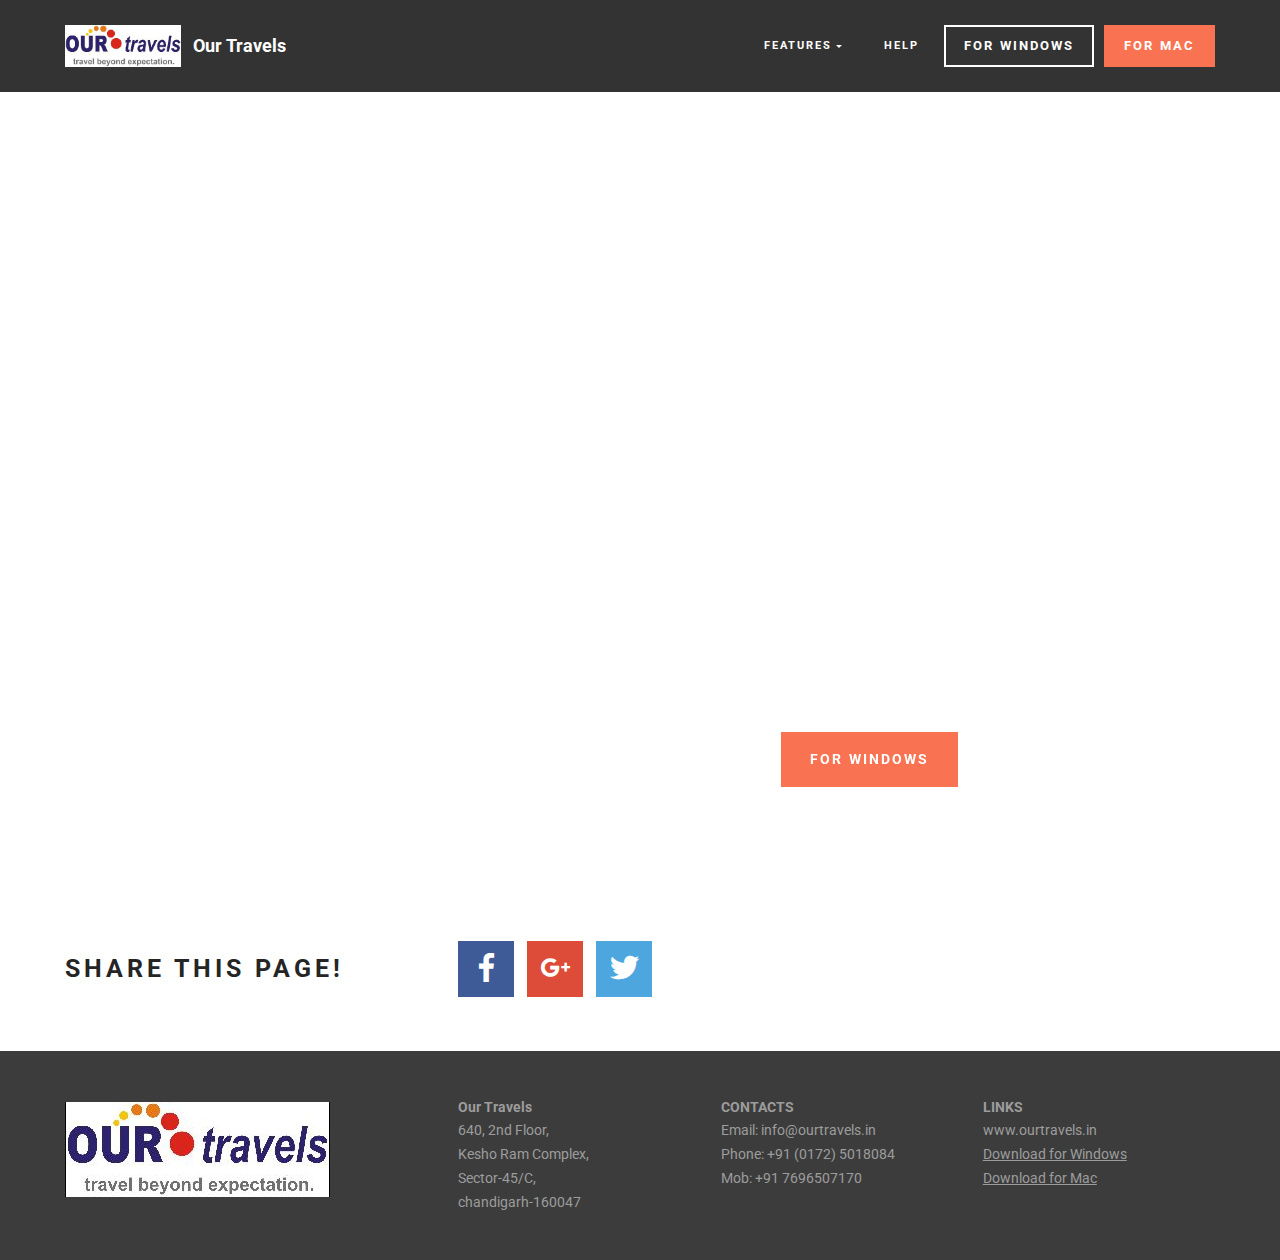
==== commit 68f88ea5: "create github pages" ====
--- a/index.html
+++ b/index.html
@@ -44,7 +44,7 @@
 
 </section>
 
-<section class="engine"><a rel="external" href="https://mobirise.com">easy wysiwyg web design</a></section><section class="mbr-slider mbr-section mbr-section--no-padding carousel slide" data-ride="carousel" data-wrap="true" data-interval="5000" id="slider-1" style="background-color: rgb(255, 255, 255);">
+<section class="engine"><a rel="external" href="https://mobirise.com">top wysiwyg website design software download</a></section><section class="mbr-slider mbr-section mbr-section--no-padding carousel slide" data-ride="carousel" data-wrap="true" data-interval="5000" id="slider-1" style="background-color: rgb(255, 255, 255);">
     <div class="mbr-section__container">
         <div>
             <ol class="carousel-indicators">
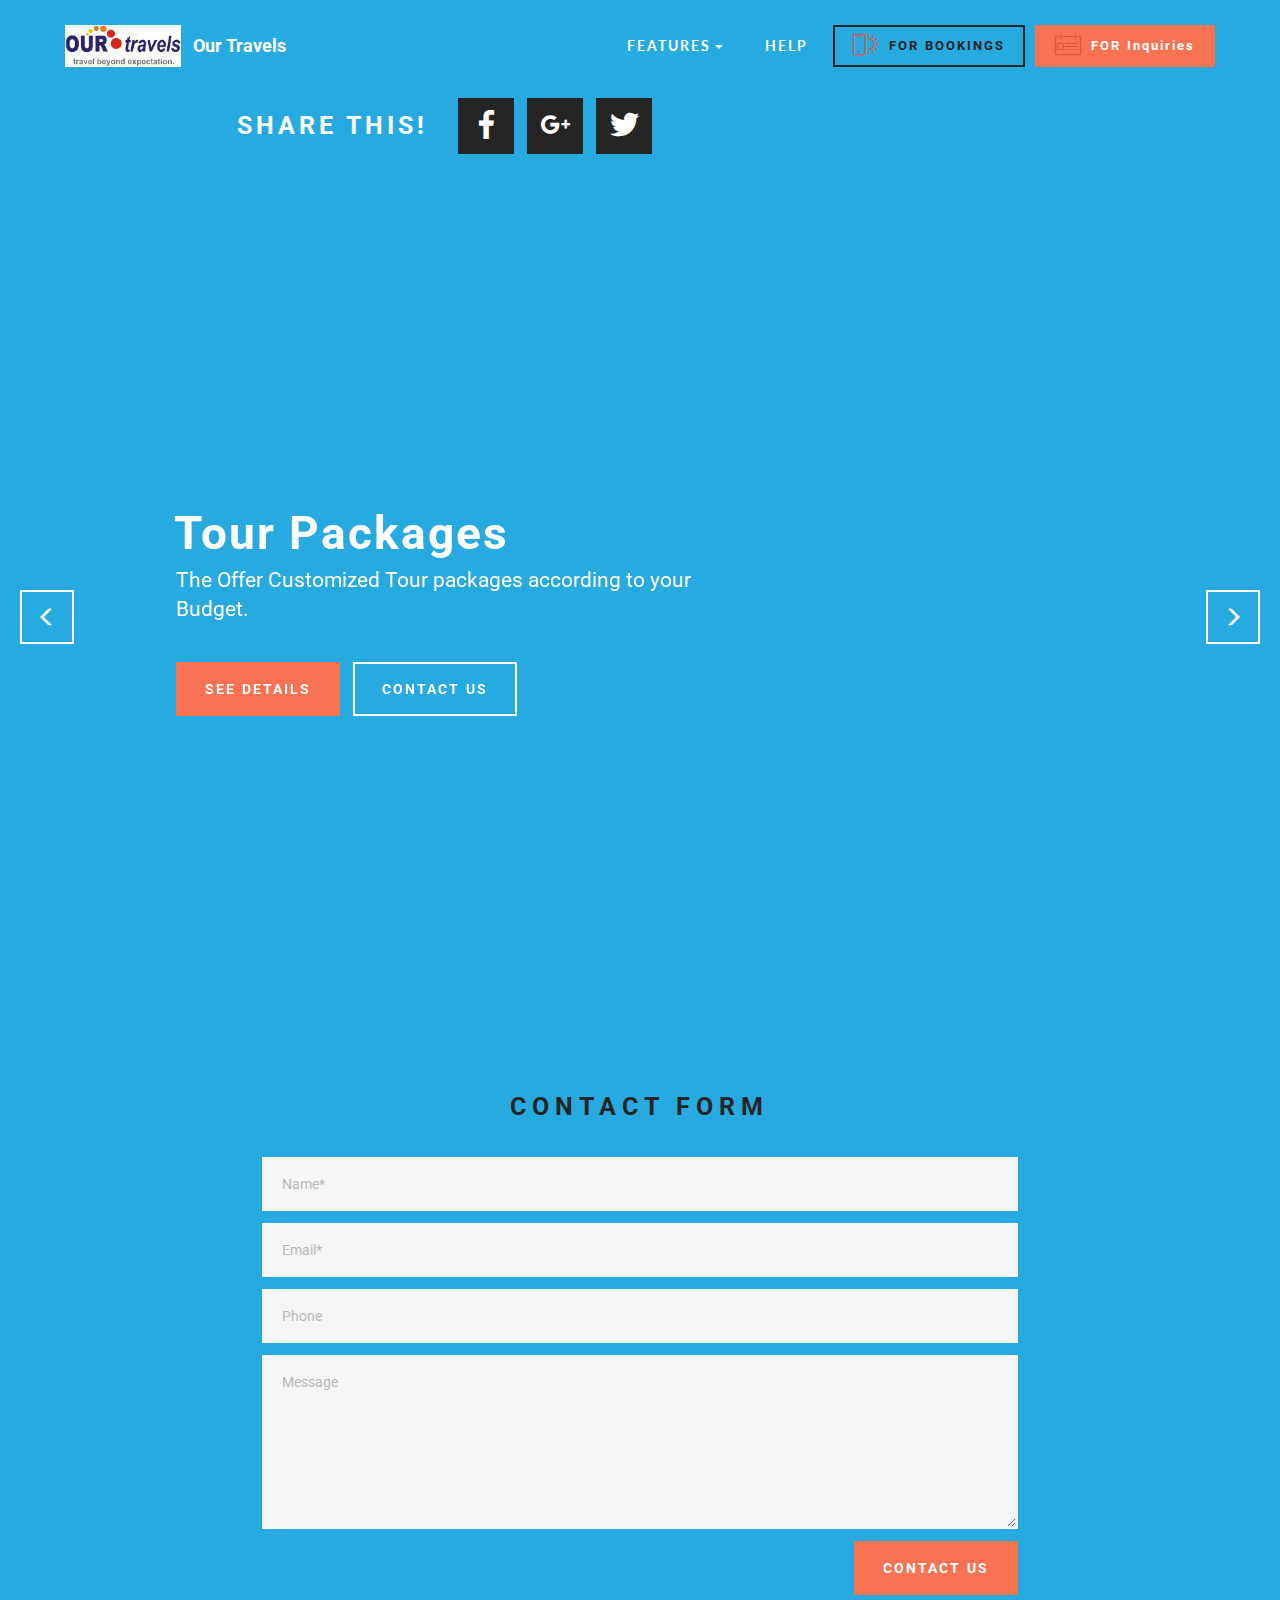
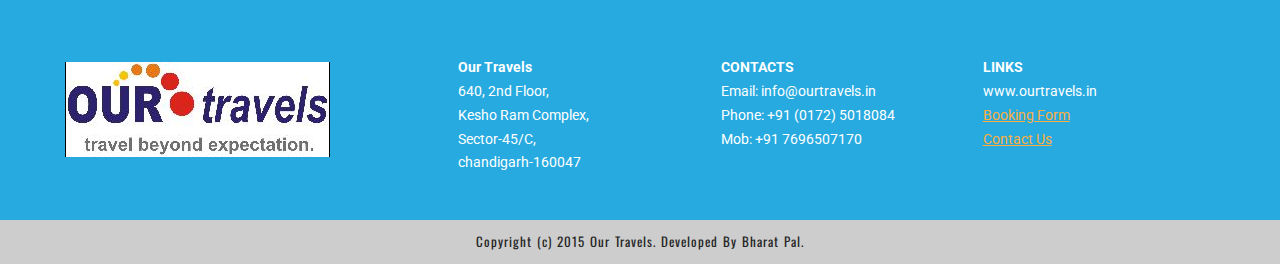
==== commit 28d3d5f5: "create github pages" ====
--- a/index.html
+++ b/index.html
@@ -10,6 +10,7 @@
   <meta name="description" content="">
   
   <link rel="stylesheet" href="https://fonts.googleapis.com/css?family=Roboto:700,400&amp;subset=cyrillic,latin,greek,vietnamese">
+  <link rel="stylesheet" href="assets/web/assets/mobirise-icons/mobirise-icons.css">
   <link rel="stylesheet" href="assets/bootstrap/css/bootstrap.min.css">
   <link rel="stylesheet" href="assets/socicon/css/socicon.min.css">
   <link rel="stylesheet" href="assets/mobirise/css/style.css">
@@ -36,7 +37,7 @@
                 <div class="hamburger-icon"></div>
             </button>
 
-            <ul class="nav-dropdown collapse pull-xs-right navbar-toggleable-sm nav navbar-nav" id="exCollapsingNavbar"><li class="nav-item dropdown"><a class="nav-link link dropdown-toggle" data-toggle="dropdown-submenu" href="https://mobirise.com/" aria-expanded="false">FEATURES</a><div class="dropdown-menu"><a class="dropdown-item" href="https://mobirise.com/">About Us</a><a class="dropdown-item" href="https://mobirise.com/">Contact Us</a><div class="dropdown"><a class="dropdown-item dropdown-toggle" data-toggle="dropdown-submenu" href="https://mobirise.com/" aria-expanded="false">Services</a><div class="dropdown-menu dropdown-submenu"><a class="dropdown-item" href="https://mobirise.com/">Image/content slider</a><a class="dropdown-item" href="https://mobirise.com/">Contact forms</a><a class="dropdown-item" href="https://mobirise.com/">Image gallery</a><a class="dropdown-item" href="https://mobirise.com/">Mobile menu</a><a class="dropdown-item" href="https://mobirise.com/">Google maps</a><a class="dropdown-item" href="https://mobirise.com/">Social buttons</a><a class="dropdown-item" href="https://mobirise.com/">Google fonts</a><a class="dropdown-item" href="https://mobirise.com/">Video background</a></div></div><a class="dropdown-item" href="https://mobirise.com/">Packages</a></div></li><li class="nav-item"><a class="nav-link link" href="https://mobirise.com/">HELP</a></li><li class="nav-item nav-btn"><a class="nav-link btn btn-default btn-default-outline" href="https://mobirise.com/">FOR WINDOWS</a></li><li class="nav-item nav-btn"><a class="nav-link btn btn-danger" href="https://mobirise.com/">FOR MAC</a></li></ul>
+            <ul class="nav-dropdown collapse pull-xs-right navbar-toggleable-sm nav navbar-nav" id="exCollapsingNavbar"><li class="nav-item dropdown"><a class="nav-link link dropdown-toggle" data-toggle="dropdown-submenu" href="https://mobirise.com/" aria-expanded="false">FEATURES</a><div class="dropdown-menu"><a class="dropdown-item" href="https://mobirise.com/">About Us</a><a class="dropdown-item" href="https://mobirise.com/">Contact Us</a><div class="dropdown"><a class="dropdown-item dropdown-toggle" data-toggle="dropdown-submenu" href="https://mobirise.com/" aria-expanded="false">Services</a><div class="dropdown-menu dropdown-submenu"><a class="dropdown-item" href="https://mobirise.com/">Image/content slider</a><a class="dropdown-item" href="https://mobirise.com/">Contact forms</a><a class="dropdown-item" href="https://mobirise.com/">Image gallery</a><a class="dropdown-item" href="https://mobirise.com/">Mobile menu</a><a class="dropdown-item" href="https://mobirise.com/">Google maps</a><a class="dropdown-item" href="https://mobirise.com/">Social buttons</a><a class="dropdown-item" href="https://mobirise.com/">Google fonts</a><a class="dropdown-item" href="https://mobirise.com/">Video background</a></div></div><a class="dropdown-item" href="https://mobirise.com/">Packages</a></div></li><li class="nav-item"><a class="nav-link link" href="https://mobirise.com/">HELP</a></li><li class="nav-item nav-btn"><a class="nav-link btn btn-link-outline btn-link" href="https://mobirise.com/"><span class="mbri-mobirise mbr-iconfont mbr-iconfont-btn" style="color: rgb(226, 80, 65);"></span>FOR BOOKINGS</a></li><li class="nav-item nav-btn"><a class="nav-link btn btn-danger" href="https://mobirise.com/"><span class="mbri-contact-form mbr-iconfont mbr-iconfont-btn" style="color: rgb(226, 80, 65);"></span>FOR Inquiries</a></li></ul>
 
         </div>
 
@@ -44,51 +45,94 @@
 
 </section>
 
-<section class="engine"><a rel="external" href="https://mobirise.com">top wysiwyg website design software download</a></section><section class="mbr-slider mbr-section mbr-section--no-padding carousel slide" data-ride="carousel" data-wrap="true" data-interval="5000" id="slider-1" style="background-color: rgb(255, 255, 255);">
+<section class="engine"><a rel="external" href="https://mobirise.com">simple mobile web development</a></section><section class="mbr-section mbr-section--relative mbr-section--fixed-size mbr-after-navbar" id="social-buttons1-2" style="background-color: rgb(39, 170, 224);">
+    
+
+    <div class="mbr-section__container container">
+        <div class="mbr-header mbr-header--inline row" style="padding-top: 0px; padding-bottom: 0px;">
+            <div class="col-sm-4">
+                <h3 class="mbr-header__text">SHARE THIS!</h3>
+            </div>
+            <div class="mbr-social-icons col-sm-8">
+                <div class="mbr-social-likes social-likes_style-2" data-counters="false">
+                    <div class="mbr-social-icons__icon social-likes__icon facebook socicon-bg-facebook" title="Share link on Facebook">
+                        <i class="socicon socicon-facebook"></i>
+                        
+                    </div>
+                    <div class="mbr-social-icons__icon social-likes__icon plusone socicon-bg-googleplus" title="Share link on Google+">
+                        <i class="socicon socicon-googleplus"></i>
+                        
+                    </div>
+                    <div class="mbr-social-icons__icon social-likes__icon twitter socicon-bg-twitter" title="Share link on Twitter">
+                        <i class="socicon socicon-twitter"></i>
+                    </div>
+                </div>
+            </div>
+        </div>
+    </div>
+</section>
+
+<section class="mbr-slider mbr-section mbr-section--no-padding carousel slide" data-ride="carousel" data-wrap="true" data-interval="5000" id="slider-v" style="background-color: rgb(39, 170, 224);">
     <div class="mbr-section__container">
         <div>
-            <ol class="carousel-indicators">
-                <li data-app-prevent-settings="" data-target="#slider-1" class="active" data-slide-to="0"></li><li data-app-prevent-settings="" data-target="#slider-1" data-slide-to="1"></li><li data-app-prevent-settings="" data-target="#slider-1" data-slide-to="2"></li>
-            </ol>
+            
             <div class="carousel-inner" role="listbox">
-                <div class="mbr-box mbr-section mbr-section--relative mbr-section--fixed-size mbr-section--bg-adapted item dark center mbr-section--full-height active" style="background-image: url(assets/images/slide1.jpg);">
-                    <div class="mbr-box__magnet mbr-box__magnet--center-right mbr-box__magnet--sm-padding mbr-after-navbar">
-                                            
-                        <div class=" container">
-                            
-                            <div class="row">
-                                <div class=" col-md-6 col-md-offset-5">  
+                <div class="mbr-box mbr-section mbr-section--relative mbr-section--fixed-size mbr-section--bg-adapted item dark center mbr-section--full-height active" style="background-image: url(assets/images/slide2.jpg);">
+                    <div class="mbr-box__magnet mbr-box__magnet--center-left mbr-box__magnet--sm-padding">
+                                            
+                        <div class=" container">
+                            
+                            <div class="row">
+                                <div class=" col-md-6 col-md-offset-1">  
+
+                                <div class="mbr-hero">
+                                    <h1 class="mbr-hero__text">Tour Packages</h1>
+
+                                    <p class="mbr-hero__subtext">The Offer Customized Tour packages according to your Budget.</p>
+                                </div>
+                                <div class="mbr-buttons btn-inverse mbr-buttons--left"><a class="mbr-buttons__btn btn btn-lg btn-danger" href="https://mobirise.com">SEE DETAILS</a> <a class="mbr-buttons__btn btn btn-lg btn-default" href="https://mobirise.com">CONTACT US</a></div>
+                                </div>
+                            </div>
+                        </div>
+                    </div>
+                </div><div class="mbr-box mbr-section mbr-section--relative mbr-section--fixed-size mbr-section--bg-adapted item dark center mbr-section--full-height" style="background-image: url(assets/images/full-unsplash-photo-1445282650865-52d8ea4e110b-2000x1204-87.jpg);">
+                    <div class="mbr-box__magnet mbr-box__magnet--center-center mbr-box__magnet--sm-padding">
+                                            
+                        <div class=" container">
+                            
+                            <div class="row">
+                                <div class=" col-md-8 col-md-offset-2">  
+
+                                <div class="mbr-hero">
+                                    <h1 class="mbr-hero__text">Sight Seen</h1>
+
+                                    <p class="mbr-hero__subtext">Some of the Best sightseeing places<br> in and around North India<br></p>
+                                </div>
+                                <div class="mbr-buttons btn-inverse mbr-buttons--center"><a class="mbr-buttons__btn btn btn-lg btn-danger" href="https://mobirise.com">SEE DETAILS</a> <a class="mbr-buttons__btn btn btn-lg btn-default" href="https://mobirise.com">CONTACT US</a></div>
+                                </div>
+                            </div>
+                        </div>
+                    </div>
+                </div><div class="mbr-box mbr-section mbr-section--relative mbr-section--fixed-size mbr-section--bg-adapted item dark center mbr-section--full-height" style="background-image: url(assets/images/slide3.jpg);">
+                    <div class="mbr-box__magnet mbr-box__magnet--center-center mbr-box__magnet--sm-padding">
+                                            
+                        <div class=" container">
+                            
+                            <div class="row">
+                                <div class=" col-md-8 col-md-offset-2">  
 
                                 <div class="mbr-hero">
                                     <h1 class="mbr-hero__text">Car Hire</h1>
 
-                                    <p class="mbr-hero__subtext">We are conceptualized in offering the Pick &amp; Drop facility from Hotel to Airport. For this the clients need to schedule weekly, bi-weekly, etc. for services. For most of our customers, we are on a set schedule. The cabs which we offer are equipped with the latest technology to provide you the comfort journey throughout the travel. We are flexible here to pick and drop services work with your schedule and your needs. As far as the vehicle selection is concerned we ensure the accurate selection for the pick and drop off services. Our extraordinary attributes like safety conscious and knowledgeable drivers and chauffeurs enable us to mark our identity as a unique travel company. Our priorities are customer satisfaction and for that we strive hard to come up to the expectations of the clients. .</p>
-                                </div>
-                                <div class="mbr-buttons btn-inverse mbr-buttons--left mbr-buttons--right"><a class="mbr-buttons__btn btn btn-lg btn-danger" href="https://mobirise.com">FOR WINDOWS</a> <a class="mbr-buttons__btn btn btn-lg btn-default" href="https://mobirise.com">FOR MAC</a></div>
-                                </div>
-                            </div>
-                        </div>
-                    </div>
-                </div><div class="mbr-box mbr-section mbr-section--relative mbr-section--fixed-size mbr-section--bg-adapted item dark center mbr-section--full-height" style="background-image: url(assets/images/slide2.jpg);">
-                    <div class="mbr-box__magnet mbr-box__magnet--center-left mbr-box__magnet--sm-padding mbr-after-navbar">
-                                            
-                        <div class=" container">
-                            
-                            <div class="row">
-                                <div class=" col-md-6 col-md-offset-1">  
-
-                                <div class="mbr-hero">
-                                    <h1 class="mbr-hero__text">Why Travellers Love Us?</h1>
-
-                                    <p class="mbr-hero__subtext">&nbsp;That’s easy. Because we have realized an important insight since our inception: no two travelers are alike. Customizing packages for travelers have kept us in good stead. Along with that, we also offer our customers a wide range of travel options to suit their budgets. Our strong relationship with agents and hotels around India has ensured that our customers have a great holiday.<br><br>Keep Traveling........!</p>
-                                </div>
-                                <div class="mbr-buttons btn-inverse mbr-buttons--left"><a class="mbr-buttons__btn btn btn-lg btn-danger" href="https://mobirise.com">FOR WINDOWS</a> <a class="mbr-buttons__btn btn btn-lg btn-default" href="https://mobirise.com">FOR MAC</a></div>
-                                </div>
-                            </div>
-                        </div>
-                    </div>
-                </div><div class="mbr-box mbr-section mbr-section--relative mbr-section--fixed-size mbr-section--bg-adapted item dark center mbr-section--full-height" style="background-image: url(assets/images/slide3.jpg);">
-                    <div class="mbr-box__magnet mbr-box__magnet--center-center mbr-box__magnet--sm-padding mbr-after-navbar">
+                                    <p class="mbr-hero__subtext">Choose from us the large range range of vehicles <br>to add joyfull ride while travelling.</p>
+                                </div>
+                                <div class="mbr-buttons btn-inverse mbr-buttons--center"><a class="mbr-buttons__btn btn btn-lg btn-danger" href="https://mobirise.com">SEE DETAILS</a> <a class="mbr-buttons__btn btn btn-lg btn-default" href="https://mobirise.com">CONTACT US</a></div>
+                                </div>
+                            </div>
+                        </div>
+                    </div>
+                </div><div class="mbr-box mbr-section mbr-section--relative mbr-section--fixed-size mbr-section--bg-adapted item dark center mbr-section--full-height" style="background-image: url(assets/images/amaze-2000x838-56.png);">
+                    <div class="mbr-box__magnet mbr-box__magnet--center-center mbr-box__magnet--sm-padding">
                                             
                         <div class=" container">
                             
@@ -96,11 +140,11 @@
                                 <div class=" col-md-8 col-md-offset-2">  
 
                                 <div class="mbr-hero">
-                                    <h1 class="mbr-hero__text">Tour Packages</h1>
-
-                                    <p class="mbr-hero__subtext">The client can avail from us the comprehensive range of travel services &amp; tour taxi services. For offering the effective services our tour planner plan as per the specific preferences that can spice up your vacations like the lively tour packages facilitated by us. Our priority is to offer the tour taxi services as per the budget of our devoted customers. We strive hard to make your trip dynamic and to furnish you long hours of enjoyment. The entire range of group travel services offered by us is in line with the industrial standards. Moreover, Customers can visit us or call us to know more about our Travel Services unlimited. We do have tie ups with various other companies in case of some special demands made by the clients regarding the taxi tour services.&nbsp;</p>
-                                </div>
-                                <div class="mbr-buttons btn-inverse mbr-buttons--center"><a class="mbr-buttons__btn btn btn-lg btn-danger" href="https://mobirise.com">FOR WINDOWS</a> <a class="mbr-buttons__btn btn btn-lg btn-default" href="https://mobirise.com">FOR MAC</a></div>
+                                    
+
+                                    
+                                </div>
+                                <div class="mbr-buttons btn-inverse mbr-buttons--center"><a class="mbr-buttons__btn btn btn-lg btn-danger" href="https://mobirise.com">SEE DETAILS</a> <a class="mbr-buttons__btn btn btn-lg btn-default" href="https://mobirise.com">CONTACT US</a></div>
                                 </div>
                             </div>
                         </div>
@@ -108,11 +152,11 @@
                 </div>
             </div>
             
-            <a data-app-prevent-settings="" class="left carousel-control" role="button" data-slide="prev" href="#slider-1">
+            <a data-app-prevent-settings="" class="left carousel-control" role="button" data-slide="prev" href="#slider-v">
                 <span class="glyphicon glyphicon-menu-left" aria-hidden="true"></span>
                 <span class="sr-only">Previous</span>
             </a>
-            <a data-app-prevent-settings="" class="right carousel-control" role="button" data-slide="next" href="#slider-1">
+            <a data-app-prevent-settings="" class="right carousel-control" role="button" data-slide="next" href="#slider-v">
                 <span class="glyphicon glyphicon-menu-right" aria-hidden="true"></span>
                 <span class="sr-only">Next</span>
             </a>
@@ -120,37 +164,46 @@
     </div>
 </section>
 
-<section class="mbr-section mbr-section--relative mbr-section--fixed-size" id="social-buttons1-2" style="background-color: rgb(255, 255, 255);">
+<section class="mbr-section mbr-section--relative mbr-section--fixed-size" id="form1-w" style="background-color: rgb(39, 170, 224);">
     
-
-    <div class="mbr-section__container container">
-        <div class="mbr-header mbr-header--inline row" style="padding-top: 40.8px; padding-bottom: 40.8px;">
-            <div class="col-sm-4">
-                <h3 class="mbr-header__text">SHARE THIS PAGE!</h3>
-            </div>
-            <div class="mbr-social-icons col-sm-8">
-                <div class="mbr-social-likes social-likes_style-1" data-counters="true">
-                    <div class="mbr-social-icons__icon social-likes__icon facebook socicon-bg-facebook" title="Share link on Facebook">
-                        <i class="socicon socicon-facebook"></i>
-                        
-                    </div>
-                    <div class="mbr-social-icons__icon social-likes__icon plusone socicon-bg-googleplus" title="Share link on Google+">
-                        <i class="socicon socicon-googleplus"></i>
-                        
-                    </div>
-                    <div class="mbr-social-icons__icon social-likes__icon twitter socicon-bg-twitter" title="Share link on Twitter">
-                        <i class="socicon socicon-twitter"></i>
-                    </div>
-                </div>
-            </div>
-        </div>
-    </div>
-</section>
-
-<section class="mbr-section mbr-section--relative mbr-section--fixed-size" id="contacts1-3" style="background-color: rgb(60, 60, 60);">
+    <div class="mbr-section__container mbr-section__container--std-padding container" style="padding-top: 31px; padding-bottom: 31px;">
+        <div class="row">
+            <div class="col-sm-12">
+                <div class="row">
+                    <div class="col-sm-8 col-sm-offset-2" data-form-type="formoid">
+                        <div class="mbr-header mbr-header--center mbr-header--std-padding">
+                            <h2 class="mbr-header__text">CONTACT FORM</h2>
+                        </div>
+                        <div data-form-alert="true">
+                            <div class="hide" data-form-alert-success="true">Thanks for filling out form! We will get back to you shortly!</div>
+                        </div>
+                        <form action="https://mobirise.com/" method="post" data-form-title="CONTACT FORM">
+                            <input type="hidden" value="M4DLBJp5oje63A8FrE0DZiTUESZzkk5k0Ici7KTvjONeJhEDGzWsPF+alYCtrxW3x1TbqIFDA/SfYNSqN1dzk2/yrpqMUYXSPbAlD7lcTrbbbuEpF05tkDgWvB1ODkRH" data-form-email="true">
+                            <div class="form-group">
+                                <input type="text" class="form-control" name="name" required="" placeholder="Name*" data-form-field="Name">
+                            </div>
+                            <div class="form-group">
+                                <input type="email" class="form-control" name="email" required="" placeholder="Email*" data-form-field="Email">
+                            </div>
+                            <div class="form-group">
+                                <input type="tel" class="form-control" name="phone" placeholder="Phone" data-form-field="Phone">
+                            </div>
+                            <div class="form-group">
+                                <textarea class="form-control" name="message" rows="7" placeholder="Message" data-form-field="Message"></textarea>
+                            </div>
+                            <div class="mbr-buttons mbr-buttons--right"><button type="submit" class="mbr-buttons__btn btn btn-lg btn-danger">CONTACT US</button></div>
+                        </form>
+                    </div>
+                </div>
+            </div>
+        </div>
+    </div>
+</section>
+
+<section class="mbr-section mbr-section--relative mbr-section--fixed-size" id="contacts1-3" style="background-color: rgb(39, 170, 224);">
     
     <div class="mbr-section__container container">
-        <div class="mbr-contacts mbr-contacts--wysiwyg row" style="padding-top: 45px; padding-bottom: 45px;">
+        <div class="mbr-contacts mbr-contacts--wysiwyg row" style="padding-top: 30px; padding-bottom: 45px;">
             <div class="col-sm-4">
                 <div><a href="#top"><img src="assets/images/our-travels-logo-new-265x95-1.jpg" class="mbr-contacts__img mbr-contacts__img--left"></a></div>
             </div>
@@ -165,21 +218,37 @@
 Phone: +91 (0172) 5018084&nbsp;<br>
 Mob: +91 7696507170</p>
                     </div>
-                    <div class="col-sm-4"><p class="mbr-contacts__text"><strong>LINKS</strong></p><ul class="mbr-contacts__list"><li>www.ourtravels.in</li><li><a class="mbr-contacts__link text-gray" href="https://mobirise.com/mobirise-free-win.zip">Download for Windows</a></li><li><a class="mbr-contacts__link text-gray" href="https://mobirise.com/mobirise-free-mac.zip">Download for Mac</a></li></ul></div>
-                </div>
-            </div>
-        </div>
-    </div>
-</section>
+                    <div class="col-sm-4"><p class="mbr-contacts__text"><strong>LINKS</strong></p><ul class="mbr-contacts__list"><li>www.ourtravels.in</li><li><a href="index.html#form1-w" class="text-warning">Booking Form</a><a class="mbr-contacts__link text-white" href="https://mobirise.com/mobirise-free-win.zip"></a></li><li><a href="index.html#contacts1-3" class="text-warning">Contact Us</a><a class="mbr-contacts__link text-white" href="https://mobirise.com/mobirise-free-mac.zip"></a></li></ul></div>
+                </div>
+            </div>
+        </div>
+    </div>
+</section>
+
+<footer class="mbr-section mbr-section--relative mbr-section--fixed-size mbr-parallax-background" id="footer1-i" style="background-image: url(assets/images/bg3.jpg);">
+    <div class="mbr-overlay" style="opacity: 0.8; background-color: rgb(193, 193, 193);"></div>
+    <div class="mbr-section__container container">
+        <div class="mbr-footer mbr-footer--wysiwyg row" style="padding-top: 12.3px; padding-bottom: 12.3px;">
+            <div class="col-sm-12">
+                <p class="mbr-footer__copyright">Copyright (c) 2015 Our Travels. Developed By Bharat Pal.</p>
+            </div>
+        </div>
+    </div>
+</footer>
 
 
   <script src="assets/web/assets/jquery/jquery.min.js"></script>
   <script src="assets/bootstrap/js/bootstrap.min.js"></script>
   <script src="assets/smooth-scroll/SmoothScroll.js"></script>
+  <script src="assets/social-likes/social-likes.js"></script>
   <script src="assets/bootstrap-carousel-swipe/bootstrap-carousel-swipe.js"></script>
-  <script src="assets/social-likes/social-likes.js"></script>
+  <!--[if lte IE 9]>
+    <script src="assets/jquery-placeholder/jquery.placeholder.min.js"></script>
+  <![endif]-->
+  <script src="assets/jarallax/jarallax.js"></script>
   <script src="assets/mobirise/js/script.js"></script>
   <script src="assets/dropdown-menu/script.js"></script>
+  <script src="assets/formoid/formoid.min.js"></script>
   
   
 </body>
--- a/assets/web/assets/mobirise-icons/mobirise-icons.css
+++ b/assets/web/assets/mobirise-icons/mobirise-icons.css
@@ -0,0 +1,399 @@
+@font-face {
+  font-family: 'MobiriseIcons';
+  src:  url('mobirise-icons.eot?spat4u');
+  src:  url('mobirise-icons.eot?spat4u#iefix') format('embedded-opentype'),
+    url('mobirise-icons.ttf?spat4u') format('truetype'),
+    url('mobirise-icons.woff?spat4u') format('woff'),
+    url('mobirise-icons.svg?spat4u#MobiriseIcons') format('svg');
+  font-weight: normal;
+  font-style: normal;
+}
+
+[class^="mbri-"], [class*=" mbri-"] {
+  /* use !important to prevent issues with browser extensions that change fonts */
+  font-family: MobiriseIcons !important;
+  speak: none;
+  font-style: normal;
+  font-weight: normal;
+  font-variant: normal;
+  text-transform: none;
+  line-height: 1;
+
+  /* Better Font Rendering =========== */
+  -webkit-font-smoothing: antialiased;
+  -moz-osx-font-smoothing: grayscale;
+}
+
+.mbri-alert:before {
+  content: "\e900";
+}
+.mbri-android:before {
+  content: "\e901";
+}
+.mbri-apple:before {
+  content: "\e902";
+}
+.mbri-arrow-next:before {
+  content: "\e903";
+}
+.mbri-arrow-prev:before {
+  content: "\e904";
+}
+.mbri-bookmark:before {
+  content: "\e905";
+}
+.mbri-bootstrap:before {
+  content: "\e906";
+}
+.mbri-briefcase:before {
+  content: "\e907";
+}
+.mbri-browse:before {
+  content: "\e908";
+}
+.mbri-calendar:before {
+  content: "\e909";
+}
+.mbri-camera:before {
+  content: "\e90a";
+}
+.mbri-cart-add:before {
+  content: "\e90b";
+}
+.mbri-cart-full:before {
+  content: "\e90c";
+}
+.mbri-cash:before {
+  content: "\e90d";
+}
+.mbri-change-style:before {
+  content: "\e90e";
+}
+.mbri-chat:before {
+  content: "\e90f";
+}
+.mbri-clock:before {
+  content: "\e910";
+}
+.mbri-close:before {
+  content: "\e911";
+}
+.mbri-cloud:before {
+  content: "\e912";
+}
+.mbri-code:before {
+  content: "\e913";
+}
+.mbri-contact-form:before {
+  content: "\e914";
+}
+.mbri-credit-card:before {
+  content: "\e915";
+}
+.mbri-cursor-click:before {
+  content: "\e916";
+}
+.mbri-cust-feedback:before {
+  content: "\e917";
+}
+.mbri-database:before {
+  content: "\e918";
+}
+.mbri-delivery:before {
+  content: "\e919";
+}
+.mbri-desctop:before {
+  content: "\e91a";
+}
+.mbri-devices:before {
+  content: "\e91b";
+}
+.mbri-down:before {
+  content: "\e91c";
+}
+.mbri-download:before {
+  content: "\e91d";
+}
+.mbri-drag-n-drop:before {
+  content: "\e91e";
+}
+.mbri-edit:before {
+  content: "\e91f";
+}
+.mbri-edit2:before {
+  content: "\e920";
+}
+.mbri-error:before {
+  content: "\e921";
+}
+.mbri-extension:before {
+  content: "\e922";
+}
+.mbri-features:before {
+  content: "\e923";
+}
+.mbri-file:before {
+  content: "\e924";
+}
+.mbri-flag:before {
+  content: "\e925";
+}
+.mbri-folder:before {
+  content: "\e926";
+}
+.mbri-gift:before {
+  content: "\e927";
+}
+.mbri-globe-2:before {
+  content: "\e928";
+}
+.mbri-globe:before {
+  content: "\e929";
+}
+.mbri-growing-chart:before {
+  content: "\e92a";
+}
+.mbri-hearth:before {
+  content: "\e92b";
+}
+.mbri-help:before {
+  content: "\e92c";
+}
+.mbri-home:before {
+  content: "\e92d";
+}
+.mbri-hot-cup:before {
+  content: "\e92e";
+}
+.mbri-idea:before {
+  content: "\e92f";
+}
+.mbri-image-gallery:before {
+  content: "\e930";
+}
+.mbri-image-slider:before {
+  content: "\e931";
+}
+.mbri-info:before {
+  content: "\e932";
+}
+.mbri-key:before {
+  content: "\e933";
+}
+.mbri-laptop:before {
+  content: "\e934";
+}
+.mbri-layers:before {
+  content: "\e935";
+}
+.mbri-left:before {
+  content: "\e936";
+}
+.mbri-letter:before {
+  content: "\e937";
+}
+.mbri-like:before {
+  content: "\e938";
+}
+.mbri-link:before {
+  content: "\e939";
+}
+.mbri-lock:before {
+  content: "\e93a";
+}
+.mbri-login:before {
+  content: "\e93b";
+}
+.mbri-logout:before {
+  content: "\e93c";
+}
+.mbri-magic-stick:before {
+  content: "\e93d";
+}
+.mbri-map-pin:before {
+  content: "\e93e";
+}
+.mbri-menu:before {
+  content: "\e93f";
+}
+.mbri-mobile:before {
+  content: "\e940";
+}
+.mbri-mobile2:before {
+  content: "\e941";
+}
+.mbri-mobirise:before {
+  content: "\e942";
+}
+.mbri-music:before {
+  content: "\e943";
+}
+.mbri-new-file:before {
+  content: "\e944";
+}
+.mbri-opened-folder:before {
+  content: "\e945";
+}
+.mbri-pages:before {
+  content: "\e946";
+}
+.mbri-paper-plane:before {
+  content: "\e947";
+}
+.mbri-paperclip:before {
+  content: "\e948";
+}
+.mbri-photo:before {
+  content: "\e949";
+}
+.mbri-photos:before {
+  content: "\e94a";
+}
+.mbri-pin:before {
+  content: "\e94b";
+}
+.mbri-play:before {
+  content: "\e94c";
+}
+.mbri-plus:before {
+  content: "\e94d";
+}
+.mbri-preview:before {
+  content: "\e94e";
+}
+.mbri-print:before {
+  content: "\e94f";
+}
+.mbri-protect:before {
+  content: "\e950";
+}
+.mbri-question:before {
+  content: "\e951";
+}
+.mbri-quote:before {
+  content: "\e952";
+}
+.mbri-refresh:before {
+  content: "\e953";
+}
+.mbri-responsive:before {
+  content: "\e954";
+}
+.mbri-right:before {
+  content: "\e955";
+}
+.mbri-rocket:before {
+  content: "\e956";
+}
+.mbri-sad-face:before {
+  content: "\e957";
+}
+.mbri-sale:before {
+  content: "\e958";
+}
+.mbri-save:before {
+  content: "\e959";
+}
+.mbri-search:before {
+  content: "\e95a";
+}
+.mbri-setting:before {
+  content: "\e95b";
+}
+.mbri-setting2:before {
+  content: "\e95c";
+}
+.mbri-setting3:before {
+  content: "\e95d";
+}
+.mbri-share:before {
+  content: "\e95e";
+}
+.mbri-shoping-bag:before {
+  content: "\e95f";
+}
+.mbri-shoping-basket:before {
+  content: "\e960";
+}
+.mbri-shoping-cart:before {
+  content: "\e961";
+}
+.mbri-sites:before {
+  content: "\e962";
+}
+.mbri-smile-face:before {
+  content: "\e963";
+}
+.mbri-speed:before {
+  content: "\e964";
+}
+.mbri-star:before {
+  content: "\e965";
+}
+.mbri-success:before {
+  content: "\e966";
+}
+.mbri-sun:before {
+  content: "\e967";
+}
+.mbri-tablet:before {
+  content: "\e968";
+}
+.mbri-target:before {
+  content: "\e969";
+}
+.mbri-timer:before {
+  content: "\e96a";
+}
+.mbri-to-ftp:before {
+  content: "\e96b";
+}
+.mbri-to-local-drive:before {
+  content: "\e96c";
+}
+.mbri-touch-swipe:before {
+  content: "\e96d";
+}
+.mbri-touch:before {
+  content: "\e96e";
+}
+.mbri-trash:before {
+  content: "\e96f";
+}
+.mbri-unlock:before {
+  content: "\e970";
+}
+.mbri-up:before {
+  content: "\e971";
+}
+.mbri-upload:before {
+  content: "\e972";
+}
+.mbri-user:before {
+  content: "\e973";
+}
+.mbri-user2:before {
+  content: "\e974";
+}
+.mbri-users:before {
+  content: "\e975";
+}
+.mbri-video-play:before {
+  content: "\e976";
+}
+.mbri-video:before {
+  content: "\e977";
+}
+.mbri-watch:before {
+  content: "\e978";
+}
+.mbri-website-theme:before {
+  content: "\e979";
+}
+.mbri-wifi:before {
+  content: "\e97a";
+}
+.mbri-windows:before {
+  content: "\e97b";
+}
+
--- a/assets/mobirise/css/mbr-additional.css
+++ b/assets/mobirise/css/mbr-additional.css
@@ -1,29 +1,51 @@
+@import url(https://fonts.googleapis.com/css?family=Lato:400,300,700);
 @import url(https://fonts.googleapis.com/css?family=Oswald:400,300,700);
+
 
 #dropdown-menu-2btn-0 .hide-buttons [data-button] {
   display: none !important;
 }
 #dropdown-menu-2btn-0 .nav .link,
 #dropdown-menu-2btn-0 .dropdown-item {
-  font-size: 0.8em;
+  font-size: 1em;
   color: #ffffff;
+  font-family: 'Lato', sans-serif;
 }
 #dropdown-menu-2btn-0 .navbar,
 #dropdown-menu-2btn-0 .dropdown-menu {
-  background: #333333;
+  background: #27aae0;
 }
 #dropdown-menu-2btn-0 .dropdown-menu .dropdown-toggle[aria-expanded="true"],
 #dropdown-menu-2btn-0 .dropdown-menu a:hover,
 #dropdown-menu-2btn-0 .dropdown-menu a:focus {
-  background: #292929;
+  background: #1e9fd4;
 }
 #dropdown-menu-2btn-0 .navbar-toggler {
   color: #ffffff;
 }
-#slider-1 H1 {
+#social-buttons1-2 .mbr-header__text {
+  text-align: right;
+  color: #ffffff;
+}
+#slider-v P {
   text-align: left;
+}
+#slider-v H1 {
+  text-align: left;
+}
+#contacts1-3 STRONG {
+  color: #ffffff;
+}
+#contacts1-3 P {
+  color: #ffffff;
+}
+#contacts1-3 UL {
+  color: #ffffff;
+}
+#footer1-i P {
+  color: #252525;
+  text-align: center;
   font-family: 'Oswald', sans-serif;
-  color: #ffffff;
 }
 #dropdown-menu-2btn-4 .hide-buttons [data-button] {
   display: none !important;
@@ -45,6 +67,7 @@
 #dropdown-menu-2btn-4 .navbar-toggler {
   color: #ffffff;
 }
+
 #dropdown-menu-2btn-6 .hide-buttons [data-button] {
   display: none !important;
 }
@@ -64,6 +87,11 @@
 }
 #dropdown-menu-2btn-6 .navbar-toggler {
   color: #ffffff;
+}
+#footer1-i P {
+  color: #252525;
+  text-align: center;
+  font-family: 'Oswald', sans-serif;
 }
 #dropdown-menu-2btn-a .hide-buttons [data-button] {
   display: none !important;
